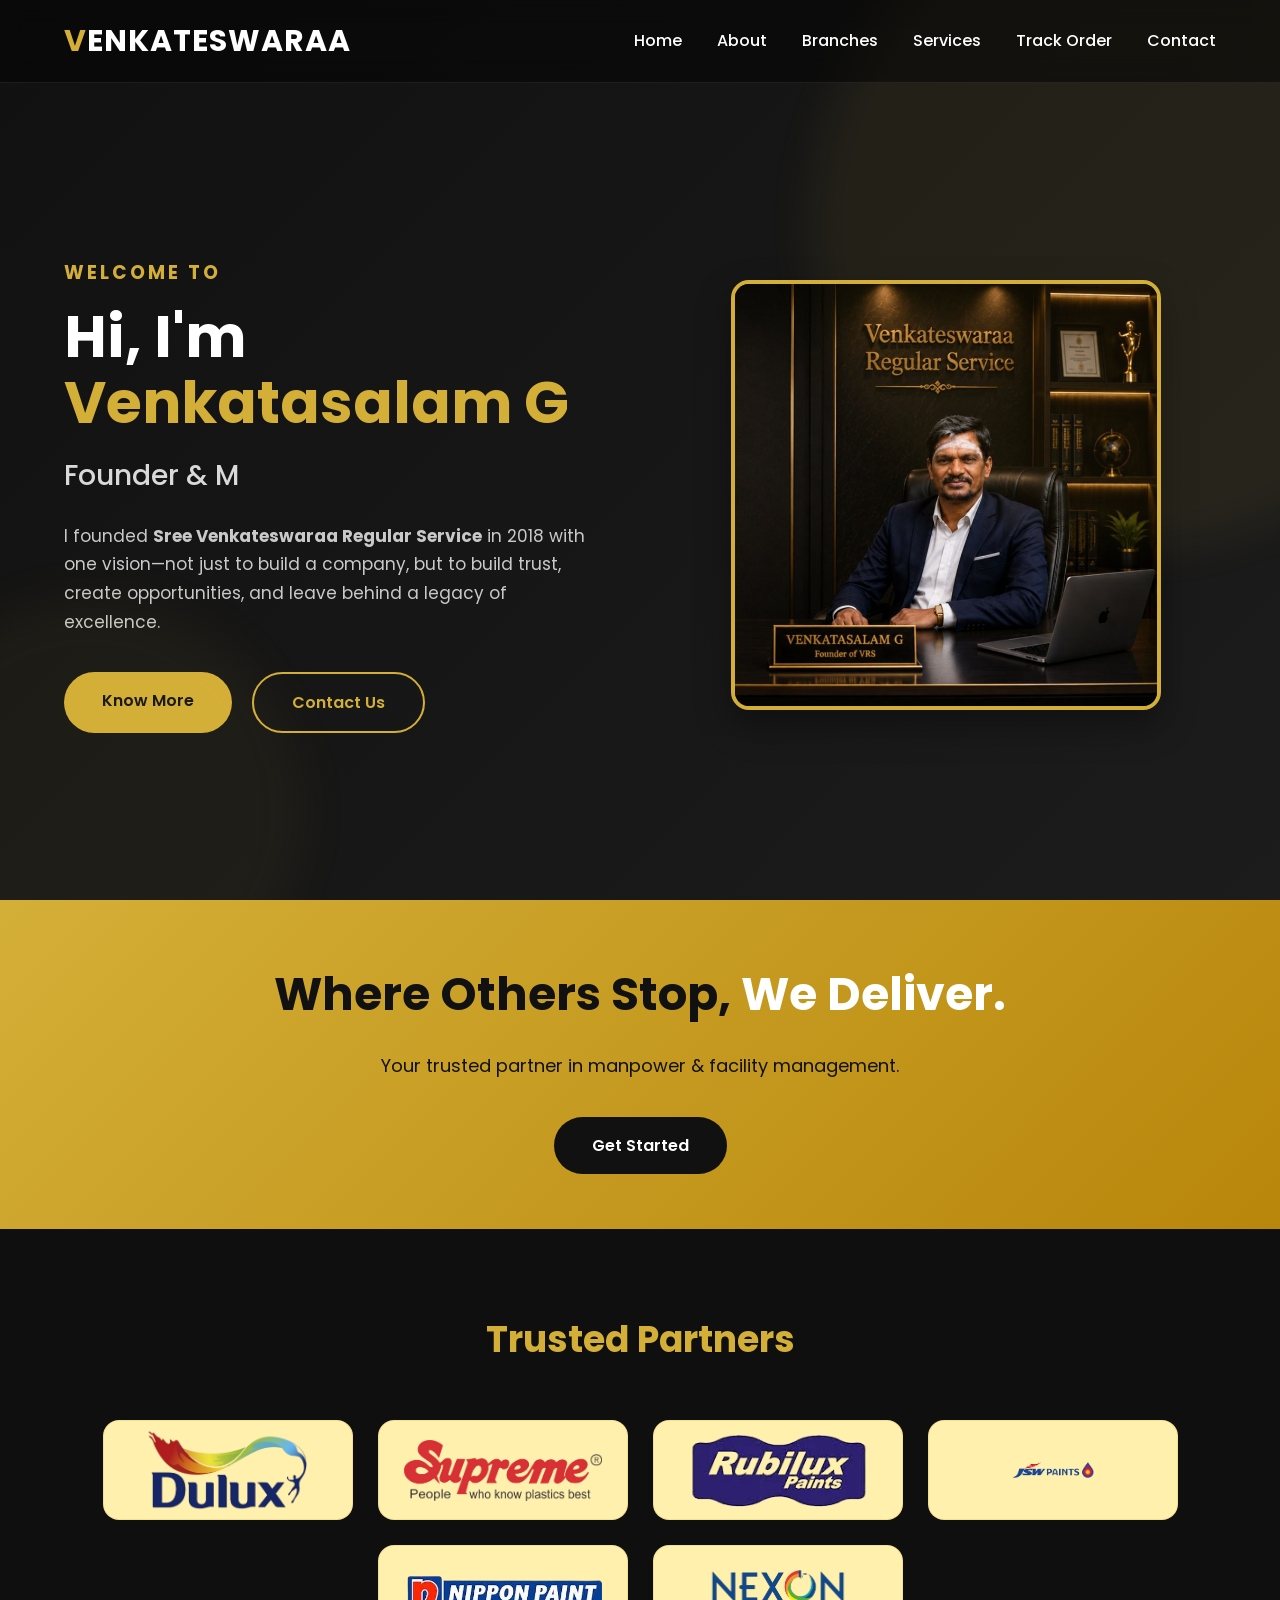
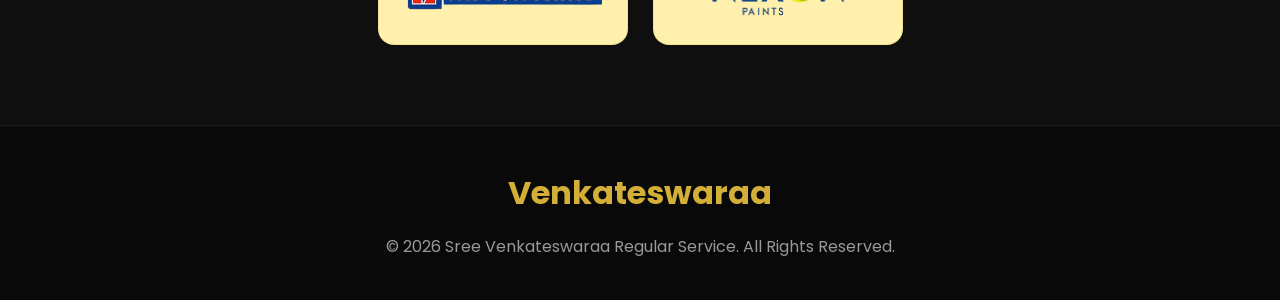
==== index.html @ 341e9563 "Add files via upload" ====
<!DOCTYPE html>
<html lang="en">
<head>
<meta charset="UTF-8">
<meta name="viewport" content="width=device-width, initial-scale=1.0">
<title>Venkateswaraa | Sree Venkateswaraa Regular Service</title>
<link rel="stylesheet" href="style.css">
<link rel="stylesheet" href="responsive.css">
<link rel="stylesheet" href="https://cdnjs.cloudflare.com/ajax/libs/font-awesome/6.6.0/css/all.min.css">

</head>
<body>
<header class="header">
<div class="container nav-container">
<a href="index.html" class="logo"><span class="gold">V</span>ENKATESWARAA</a>
<nav class="navbar">
<ul class="nav-links">
<li><a href="index.html">Home</a></li>
<li><a href="about.html">About</a></li>
<li><a href="branch.html">Branches</a></li>
<li><a href="services.html">Services</a></li>
<li><a href="track-order.html">Track Order</a></li>

<li><a href="contact.html">Contact</a></li>
</ul>
</nav>
<div class="menu-btn"><i class="fa-solid fa-bars"></i></div>
</div>
</header>

<section class="hero" id="home">
<div class="container hero-container">
<div class="hero-left">
<h3>Welcome To</h3>
<h1>

                    Hi, I'm

                    <span>Venkatasalam G</span>
</h1>
<h2>Founder &amp; Managing Director</h2>
<p>

                    I founded

                    <strong>Sree Venkateswaraa Regular Service</strong>

                    in 2018 with one vision—not just to build a company,

                    but to build trust, create opportunities,

                    and leave behind a legacy of excellence.

                </p>
<div class="hero-buttons">
<a class="btn btn-primary" href="#about">

                        Know More

                    </a>
<a class="btn btn-outline" href="contact.html">

                        Contact Us

                    </a>
</div>
</div>
<div class="hero-right">
<img alt="Founder" src="images\founder\founder.png"/>
</div>
</div>
</section><section class="cta">
<div class="container">
<h2>

                Where Others Stop,

                <span>We Deliver.</span>
</h2>
<p>

                Your trusted partner in manpower &amp; facility management.

            </p>
<a class="btn btn-primary" href="index.html">

                Get Started

            </a>
</div>
</section><div class="partner-grid">
<h1>Trusted Partners</h1>
<!-- TOP ROW -->
<div class="partner-row top-row">
<div class="partner-card">
<img alt="Partner 1" src="images/partners/partner-1.png"/>
</div>
<div class="partner-card">
<img alt="Partner 2" src="images/partners/partner-2.png"/>
</div>
<div class="partner-card">
<img alt="Partner 3" src="images/partners/partner-3.png"/>
</div>
<div class="partner-card">
<img alt="Partner 4" src="images/partners/partner-4.png"/>
</div>
</div>
<!-- BOTTOM ROW -->
<div class="partner-row bottom-row">
<div class="partner-card">
<img alt="Partner 5" src="images/partners/partner-5.png"/>
</div>
<div class="partner-card">
<img alt="Partner 6" src="images/partners/partner-6.png"/>
</div>

</div>
</div>

<footer>
<div class="container footer">
<h2>Venkateswaraa</h2>
<p>© 2026 Sree Venkateswaraa Regular Service. All Rights Reserved.</p>
</div>
</footer>

<script src="script.js"></script>
</body>
</html>
---- style.css ----
@import url('https://fonts.googleapis.com/css2?family=Poppins:wght@300;400;500;600;700;800&display=swap');



*{
    margin:0;
    padding:0;
    box-sizing:border-box;
    scroll-behavior:smooth;
}

html{
    overflow-x:hidden;
}

body{
    font-family:'Poppins',sans-serif;
    background:#0f0f0f;
    color:#fff;
    line-height:1.7;
    overflow-x:hidden;
}

img{
    width:100%;
    display:block;
}

a{
    text-decoration:none;
    color:inherit;
}

ul{
    list-style:none;
}

.container{
    width:90%;
    max-width:1200px;
    margin:auto;
}

.section{
    padding:100px 0;
}


:root{

    --gold:#d4af37;
    --gold-light:#f0cb57;

    --black:#111111;
    --black2:#181818;
    --black3:#242424;

    --white:#ffffff;
    --gray:#bbbbbb;

    --shadow:0 15px 40px rgba(0,0,0,.35);

}



.section-title{
    text-align:center;
    margin-bottom:60px;
}

.section-title h2{

    font-size:42px;

    color:var(--gold);

    font-weight:700;

    margin-bottom:10px;

}

.section-title p{

    color:#bcbcbc;

    font-size:17px;

}

.gold{
    color:var(--gold);
}



.btn{

    display:inline-block;

    padding:15px 38px;

    border-radius:40px;

    font-weight:600;

    transition:.35s;

    cursor:pointer;

}

.btn-primary{

    background:var(--gold);

    color:#111;

}

.btn-primary:hover{

    background:var(--gold-light);

    transform:translateY(-3px);

}

.btn-outline{

    border:2px solid var(--gold);

    color:var(--gold);

}

.btn-outline:hover{

    background:var(--gold);

    color:#111;

}


.header{

    position:fixed;

    width:100%;

    top:0;

    left:0;

    z-index:999;

    backdrop-filter:blur(12px);

    background:rgba(0,0,0,.45);

    border-bottom:1px solid rgba(255,255,255,.08);

}

.nav-container{

    display:flex;

    justify-content:space-between;

    align-items:center;

    height:82px;

}

.logo{

    font-size:30px;

    font-weight:700;

    letter-spacing:1px;

}

.nav-links{

    display:flex;

    gap:35px;

}

.nav-links a{

    color:#fff;

    transition:.3s;

    font-weight:500;

    position:relative;

}

.nav-links a::after{

    content:"";

    position:absolute;

    left:0;

    bottom:-6px;

    width:0;

    height:2px;

    background:var(--gold);

    transition:.3s;

}

.nav-links a:hover{

    color:var(--gold);

}

.nav-links a:hover::after{

    width:100%;

}

.menu-btn{

    display:none;

    font-size:28px;

    cursor:pointer;

}



.hero{

    min-height:100vh;

    display:flex;

    align-items:center;

    background:linear-gradient(135deg,#111,#1c1c1c);

    position:relative;

    overflow:hidden;

    padding-top:90px;

}

.hero::before{

    content:"";

    position:absolute;

    width:650px;

    height:650px;

    background:rgba(212,175,55,.07);

    border-radius:50%;

    right:-180px;

    top:-100px;

    filter:blur(20px);

}

.hero-container{

    display:grid;

    grid-template-columns:1fr 1fr;

    align-items:center;

    gap:70px;

}

.hero-left h3{

    color:var(--gold);

    letter-spacing:3px;

    margin-bottom:15px;

    text-transform:uppercase;

}

.hero-left h1{

    font-size:58px;

    line-height:1.15;

    margin-bottom:15px;

}

.hero-left h1 span{

    color:var(--gold);

}

.hero-left h2{

    font-size:28px;

    color:#d9d9d9;

    margin-bottom:22px;

    font-weight:500;

}

.hero-left p{

    color:#c9c9c9;

    font-size:17px;

    max-width:560px;

    margin-bottom:35px;

}

.hero-buttons{

    display:flex;

    gap:20px;

    flex-wrap:wrap;

}

.hero-right{

    display:flex;

    justify-content:center;

}

.hero-right img{

    width:430px;

    border-radius:18px;

    border:4px solid var(--gold);

    box-shadow:var(--shadow);

    transition:.2s;

}

.hero-right img:hover{

    transform:scale(1.03);

}



.hero::after{

    content:"";

    position:absolute;

    left:-120px;

    bottom:-120px;

    width:420px;

    height:420px;

    border-radius:50%;

    background:rgba(212,175,55,.05);

    filter:blur(25px);

}



.about{
    background:#161616;
}

.about-grid{
    display:grid;
    grid-template-columns:1.2fr .8fr;
    gap:60px;
    align-items:center;
}

.about h3{
    font-size:34px;
    color:var(--gold);
    margin-bottom:25px;
}

.about p{
    color:#c9c9c9;
    margin-bottom:18px;
    font-size:16px;
    text-align:justify;
}

.stats{
    display:grid;
    grid-template-columns:repeat(2,1fr);
    gap:25px;
}

.stat-card{
    background:#202020;
    border:1px solid rgba(255,255,255,.08);
    padding:35px 20px;
    border-radius:18px;
    text-align:center;
    transition:.35s;
    box-shadow:var(--shadow);
}

.stat-card:hover{
    transform:translateY(-10px);
    border-color:var(--gold);
}

.stat-card h2{
    color:var(--gold);
    font-size:42px;
    margin-bottom:8px;
}

.stat-card p{
    margin:0;
    color:#ddd;
}



.services{
    background:#101010;
}

.service-grid{
    display:grid;
    grid-template-columns:repeat(auto-fit,minmax(260px,1fr));
    gap:30px;
}

.service-card{

    background:#1b1b1b;

    border-radius:20px;

    padding:45px 30px;

    text-align:center;

    border:1px solid rgba(255,255,255,.08);

    transition:.35s;

    overflow:hidden;

    position:relative;

}

.service-card::before{

    content:"";

    position:absolute;

    top:0;
    left:0;

    width:100%;
    height:4px;

    background:var(--gold);

    transform:scaleX(0);

    transition:.35s;

}

.service-card:hover::before{

    transform:scaleX(1);

}

.service-card:hover{

    transform:translateY(-12px);

    border-color:var(--gold);

    box-shadow:0 20px 45px rgba(0,0,0,.45);

}

.service-card i{

    width:85px;

    height:85px;

    margin:auto;

    border-radius:50%;

    display:flex;

    align-items:center;

    justify-content:center;

    font-size:34px;

    color:#111;

    background:var(--gold);

    margin-bottom:25px;

}

.service-card h3{

    font-size:24px;

    margin-bottom:15px;

    color:#fff;

}

.service-card p{

    color:#c5c5c5;

    font-size:15px;

    line-height:1.8;

}



.why-us{

    background:#161616;

}

.why-grid{

    display:grid;

    grid-template-columns:repeat(auto-fit,minmax(250px,1fr));

    gap:30px;

}

.why-card{

    background:#212121;

    padding:35px;

    border-radius:18px;

    transition:.35s;

    border:1px solid rgba(255,255,255,.08);

}

.why-card:hover{

    border-color:var(--gold);

    transform:translateY(-8px);

}

.why-card h3{

    color:var(--gold);

    margin-bottom:15px;

}

.why-card p{

    color:#c8c8c8;

}



.cta{

    padding:55px 20px;

    text-align:center;

    background:linear-gradient(135deg,#d4af37,#b8860b);

    color:#111;

}

.cta h2{

    font-size:46px;

    font-weight:700;

    margin-bottom:18px;

}

.cta h2 span{

    color:#fff;

}

.cta p{

    max-width:700px;

    margin:auto;

    font-size:18px;

    margin-bottom:35px;

}

.cta .btn-primary{

    background:#111;

    color:#fff;

}

.cta .btn-primary:hover{

    background:#222;

}



.service-card,
.stat-card,
.why-card,
.btn,
.hero-right img{

    transition:all .35s ease;

}



.about,
.services,
.why-us{

    position:relative;

}

.about::after,
.services::after{

    content:"";

    position:absolute;

    left:50%;

    transform:translateX(-50%);

    bottom:0;

    width:120px;

    height:2px;

    background:rgba(212,175,55,.25);

}


.contact{
    background:#111;
}

.contact-grid{
    display:grid;
    grid-template-columns:1fr 1fr;
    gap:50px;
    align-items:start;
}

.contact-info{
    background:#1a1a1a;
    padding:40px;
    border-radius:20px;
    border:1px solid rgba(255,255,255,.08);
}

.contact-info h3{
    color:var(--gold);
    margin-bottom:25px;
    font-size:30px;
}

.contact-info p{
    display:flex;
    align-items:center;
    gap:15px;
    color:#ddd;
    margin-bottom:20px;
    font-size:17px;
}

.contact-info i{
    color:var(--gold);
    font-size:20px;
    width:25px;
}

.contact form{
    background:#1a1a1a;
    padding:40px;
    border-radius:20px;
    border:1px solid rgba(255,255,255,.08);
}

.contact input,
.contact textarea{

    width:100%;

    background:#252525;

    border:1px solid #333;

    color:#fff;

    padding:16px 18px;

    border-radius:10px;

    margin-bottom:20px;

    font-size:16px;

    transition:.3s;

    outline:none;

}

.contact input:focus,
.contact textarea:focus{

    border-color:var(--gold);

    box-shadow:0 0 15px rgba(212,175,55,.25);

}

.contact textarea{
    resize:none;
}

.contact button{
    border:none;
}



footer{

    background:#090909;

    border-top:1px solid rgba(255,255,255,.08);

    padding:40px 0;

}

.footer{

    text-align:center;

}

.footer h2{

    color:var(--gold);

    margin-bottom:12px;

    font-size:32px;

}

.footer p{

    color:#999;

}

.footer-social{

    display:flex;

    justify-content:center;

    gap:18px;

    margin:25px 0;

}

.footer-social a{

    width:45px;

    height:45px;

    border-radius:50%;

    display:flex;

    align-items:center;

    justify-content:center;

    background:#1d1d1d;

    color:#fff;

    transition:.35s;

}

.footer-social a:hover{

    background:var(--gold);

    color:#111;

    transform:translateY(-6px);

}



@keyframes fadeUp{

    from{

        opacity:0;

        transform:translateY(40px);

    }

    to{

        opacity:1;

        transform:translateY(0);

    }

}

.fade-up{

    animation:fadeUp .9s ease forwards;

}

@keyframes float{

    0%{
        transform:translateY(0);
    }

    50%{
        transform:translateY(-12px);
    }

    100%{
        transform:translateY(0);
    }

}

.hero-right img{

    animation:float 5s ease-in-out infinite;

}



::-webkit-scrollbar{

    width:10px;

}

::-webkit-scrollbar-track{

    background:#111;

}

::-webkit-scrollbar-thumb{

    background:var(--gold);

    border-radius:20px;

}

::-webkit-scrollbar-thumb:hover{

    background:#f0cb57;

}



.text-center{
    text-align:center;
}

.mt-1{
    margin-top:10px;
}

.mt-2{
    margin-top:20px;
}

.mt-3{
    margin-top:30px;
}

.mb-1{
    margin-bottom:10px;
}

.mb-2{
    margin-bottom:20px;
}

.mb-3{
    margin-bottom:30px;
}



.reveal{

    opacity:0;

    transform:translateY(60px);

    transition:1s;

}

.reveal.active{

    opacity:1;

    transform:translateY(0);

}

/*======================================
IMAGE STYLING
======================================*/

.hero-right img,
.stat-card,
.service-card,
.contact-info,
.contact form{

    box-shadow:0 15px 35px rgba(0,0,0,.35);

}

/*======================================
SELECTION COLOR
======================================*/

::selection{

    background:var(--gold);

    color:#111;

}

/*======================================
TRUSTED PARTNERS
======================================*/

.partner-grid {
    max-width: 1100px;
    margin: 0 auto;
    padding-top: 80px;
    padding-bottom: 80px;
}

.partner-grid h1{
    text-align: center;
    font-size: 36px;
    color: var(--gold);
    margin-bottom: 50px;
}
/* Both rows */

.partner-row {
    display: flex;
    justify-content: center;
    gap: 25px;
}

/* First row */

.top-row {
    margin-bottom: 25px;
}

/* Partner card */

.partner-card {

    width: 250px;
    height: 100px;

    background: #fff0ad;

    border: 1px solid rgba(212,175,55,.25);

    border-radius: 16px;

    display: flex;
    align-items: center;
    justify-content: center;

    padding: 25px;

    transition: all .4s ease;

    position: relative;

    overflow: hidden;
}

/* Gold line on top */

.partner-card::before {

    content: "";

    position: absolute;

    top: 0;
    left: 0;

    width: 100%;
    height: 3px;

    background: #d4af37;

    transform: scaleX(0);

    transition: .4s;
}

.partner-card:hover {

    transform: translateY(-8px);

    border-color: #d4af37;

    box-shadow:
        0 15px 35px rgba(0,0,0,.4),
        0 0 20px rgba(212,175,55,.15);
}

.partner-card:hover::before {

    transform: scaleX(1);
}

/* Logo */

.partner-card img {

    max-width: 100%;

    max-height: 90px;

    width: auto;

    height: auto;

    object-fit: contain;

    transition: .4s;
}

.partner-card:hover img {

    transform: scale(1.06);
}
/* ======================================
DELIVERY LOCATIONS
====================================== */

.district-section {
    margin-bottom: 70px;
}

.district-heading {
    display: flex;
    align-items: center;
    justify-content: space-between;
    gap: 25px;
    margin-bottom: 28px;
    padding: 22px 25px;
    background: #171717;
    border: 1px solid rgba(212,175,55,.22);
    border-left: 4px solid var(--gold);
    border-radius: 16px;
}

.district-title-wrap {
    display: flex;
    align-items: center;
    gap: 16px;
    min-width: 0;
}

.district-icon {
    width: 54px;
    height: 54px;
    flex: 0 0 54px;
    display: flex;
    align-items: center;
    justify-content: center;
    border-radius: 50%;
    background: var(--gold);
    color: #111;
    font-size: 22px;
}

.district-heading h3 {
    color: #fff;
    font-size: 30px;
    line-height: 1.2;
    margin-bottom: 4px;
}

.district-heading p {
    color: #aaa;
    font-size: 14px;
    margin: 0;
}

.district-note {
    display: inline-flex;
    align-items: center;
    gap: 9px;
    max-width: 520px;
    padding: 10px 15px;
    border-radius: 30px;
    border: 1px solid rgba(212,175,55,.35);
    background: rgba(212,175,55,.08);
    color: #e8d59a;
    font-size: 13px;
    line-height: 1.5;
}

.district-note i {
    color: var(--gold);
    flex: 0 0 auto;
}

.location-grid {
    display: grid;
    grid-template-columns: repeat(auto-fit, minmax(250px, 1fr));
    gap: 18px;
}

.location-card {
    display: flex;
    align-items: center;
    gap: 15px;
    min-height: 92px;
    padding: 20px;
    background: #1b1b1b;
    border: 1px solid rgba(255,255,255,.08);
    border-radius: 15px;
    position: relative;
    overflow: hidden;
    transition: all .35s ease;
}

.location-card::before {
    content: "";
    position: absolute;
    left: 0;
    top: 0;
    width: 3px;
    height: 100%;
    background: var(--gold);
    transform: scaleY(0);
    transition: transform .35s ease;
}

.location-card:hover {
    transform: translateY(-6px);
    border-color: rgba(212,175,55,.75);
    box-shadow: 0 15px 35px rgba(0,0,0,.35);
}

.location-card:hover::before {
    transform: scaleY(1);
}

.location-card > i {
    width: 42px;
    height: 42px;
    flex: 0 0 42px;
    display: flex;
    align-items: center;
    justify-content: center;
    border-radius: 50%;
    background: rgba(212,175,55,.13);
    color: var(--gold);
    font-size: 17px;
}

.location-card h4 {
    color: #fff;
    font-size: 16px;
    line-height: 1.4;
    margin: 0 0 4px;
    font-weight: 600;
}

.location-card span {
    color: #9d9d9d;
    font-size: 13px;
    letter-spacing: .4px;
}

@media (max-width: 992px) {
    .district-heading {
        align-items: flex-start;
        flex-direction: column;
    }

    .district-note {
        max-width: 100%;
    }
}

@media (max-width: 768px) {
    .district-section {
        margin-bottom: 55px;
    }

    .district-heading {
        padding: 18px;
    }

    .district-heading h3 {
        font-size: 26px;
    }

    .location-grid {
        grid-template-columns: repeat(2, minmax(0, 1fr));
        gap: 14px;
    }

    .location-card {
        min-height: 88px;
        padding: 16px;
        gap: 11px;
    }

    .location-card > i {
        width: 36px;
        height: 36px;
        flex-basis: 36px;
        font-size: 14px;
    }

    .location-card h4 {
        font-size: 14px;
    }

    .location-card span {
        font-size: 12px;
    }
}

@media (max-width: 520px) {
    .location-grid {
        grid-template-columns: 1fr;
    }

    .district-title-wrap {
        align-items: flex-start;
    }

    .district-icon {
        width: 46px;
        height: 46px;
        flex-basis: 46px;
        font-size: 19px;
    }

    .district-note {
        border-radius: 14px;
    }
}
---- responsive.css ----
/*======================================
Responsive CSS
Author: ChatGPT
======================================*/

/* ==============================
Large Tablets
============================== */

@media (max-width:1200px){

.container{
    width:92%;
}

.hero-left h1{
    font-size:48px;
}

.hero-right img{
    width:380px;
}

.section-title h2{
    font-size:38px;
}

}

/* ==============================
Tablets
============================== */

@media (max-width:992px){

.header{
    padding:0;
}

.nav-container{
    height:75px;
}

.menu-btn{
    display:block;
    color:#fff;
    z-index:1001;
}

/* Mobile Navigation */

.navbar{

    position:fixed;

    top:75px;

    right:-100%;

    width:270px;

    height:calc(100vh - 75px);

    background:#111;

    transition:.4s;

    padding:40px 20px;

    border-left:1px solid rgba(255,255,255,.08);

}

.navbar.active{
    right:0;
}

.nav-links{
    flex-direction:column;
    gap:25px;
}

.nav-links a{
    font-size:18px;
}

/* Hero */

.hero{

    padding-top:120px;
    padding-bottom:70px;

}

.hero-container{

    grid-template-columns:1fr;

    text-align:center;

}

.hero-left{

    order:2;

}

.hero-right{

    order:1;

}

.hero-right img{

    width:340px;

    margin:auto;

}

.hero-left p{

    margin:auto;

    margin-bottom:35px;

}

.hero-buttons{

    justify-content:center;

}

.hero-left h1{

    font-size:44px;

}

.hero-left h2{

    font-size:24px;

}

/* About */

.about-grid{

    grid-template-columns:1fr;

}

.stats{

    margin-top:30px;

}

/* Contact */

.contact-grid{

    grid-template-columns:1fr;

}

}

/* ==============================
Mobile
============================== */

@media (max-width:768px){

.section{

    padding:80px 0;

}

.section-title h2{

    font-size:34px;

}

.section-title p{

    font-size:16px;

}

.hero-left h1{

    font-size:38px;

}

.hero-left h2{

    font-size:22px;

}

.hero-left p{

    font-size:15px;

}

.hero-right img{

    width:280px;

}

.logo{

    font-size:24px;

}

.btn{

    padding:14px 28px;

    font-size:15px;

}

.service-grid{

    grid-template-columns:1fr;

}

.stats{

    grid-template-columns:1fr;

}

.cta h2{

    font-size:34px;

}

.cta p{

    font-size:16px;

}

.contact-info{

    padding:30px;

}

.contact form{

    padding:30px;

}

.footer h2{

    font-size:28px;

}

}

/* ==============================
Small Phones
============================== */

@media (max-width:480px){

.hero{

    min-height:auto;

}

.hero-left h1{

    font-size:30px;

}

.hero-left h2{

    font-size:19px;

}

.hero-left h3{

    font-size:14px;

}

.hero-left p{

    font-size:14px;

}

.hero-right img{

    width:240px;

}

.section-title h2{

    font-size:28px;

}

.section-title p{

    font-size:14px;

}

.stat-card{

    padding:25px;

}

.stat-card h2{

    font-size:34px;

}

.service-card{

    padding:35px 22px;

}

.service-card i{

    width:70px;

    height:70px;

    font-size:28px;

}

.service-card h3{

    font-size:22px;

}

.cta{

    padding:70px 20px;

}

.cta h2{

    font-size:28px;

}

.contact-info h3{

    font-size:24px;

}

.footer-social{

    gap:12px;

}

.footer-social a{

    width:40px;

    height:40px;

}

}

/* ==============================
Ultra Small Devices
============================== */

@media (max-width:360px){

.hero-left h1{

    font-size:26px;

}

.hero-right img{

    width:210px;

}

.btn{

    width:100%;

    text-align:center;

}

.hero-buttons{

    flex-direction:column;

}

.logo{

    font-size:20px;

}

}

@media (max-width: 992px) {

    .partner-row {
        gap: 15px;
    }

    .partner-card {
        width: 200px;
        height: 130px;
    }

}

@media (max-width: 700px) {

    .partner-row {
        flex-wrap: wrap;
    }

    .partner-card {
        width: calc(50% - 10px);
    }

    .bottom-row .partner-card:last-child {
        width: calc(50% - 10px);
    }

}

@media (max-width: 480px) {

    .partner-row {
        flex-direction: column;
        align-items: center;
    }

    .partner-card {
        width: 100%;
        max-width: 280px;
    }

}
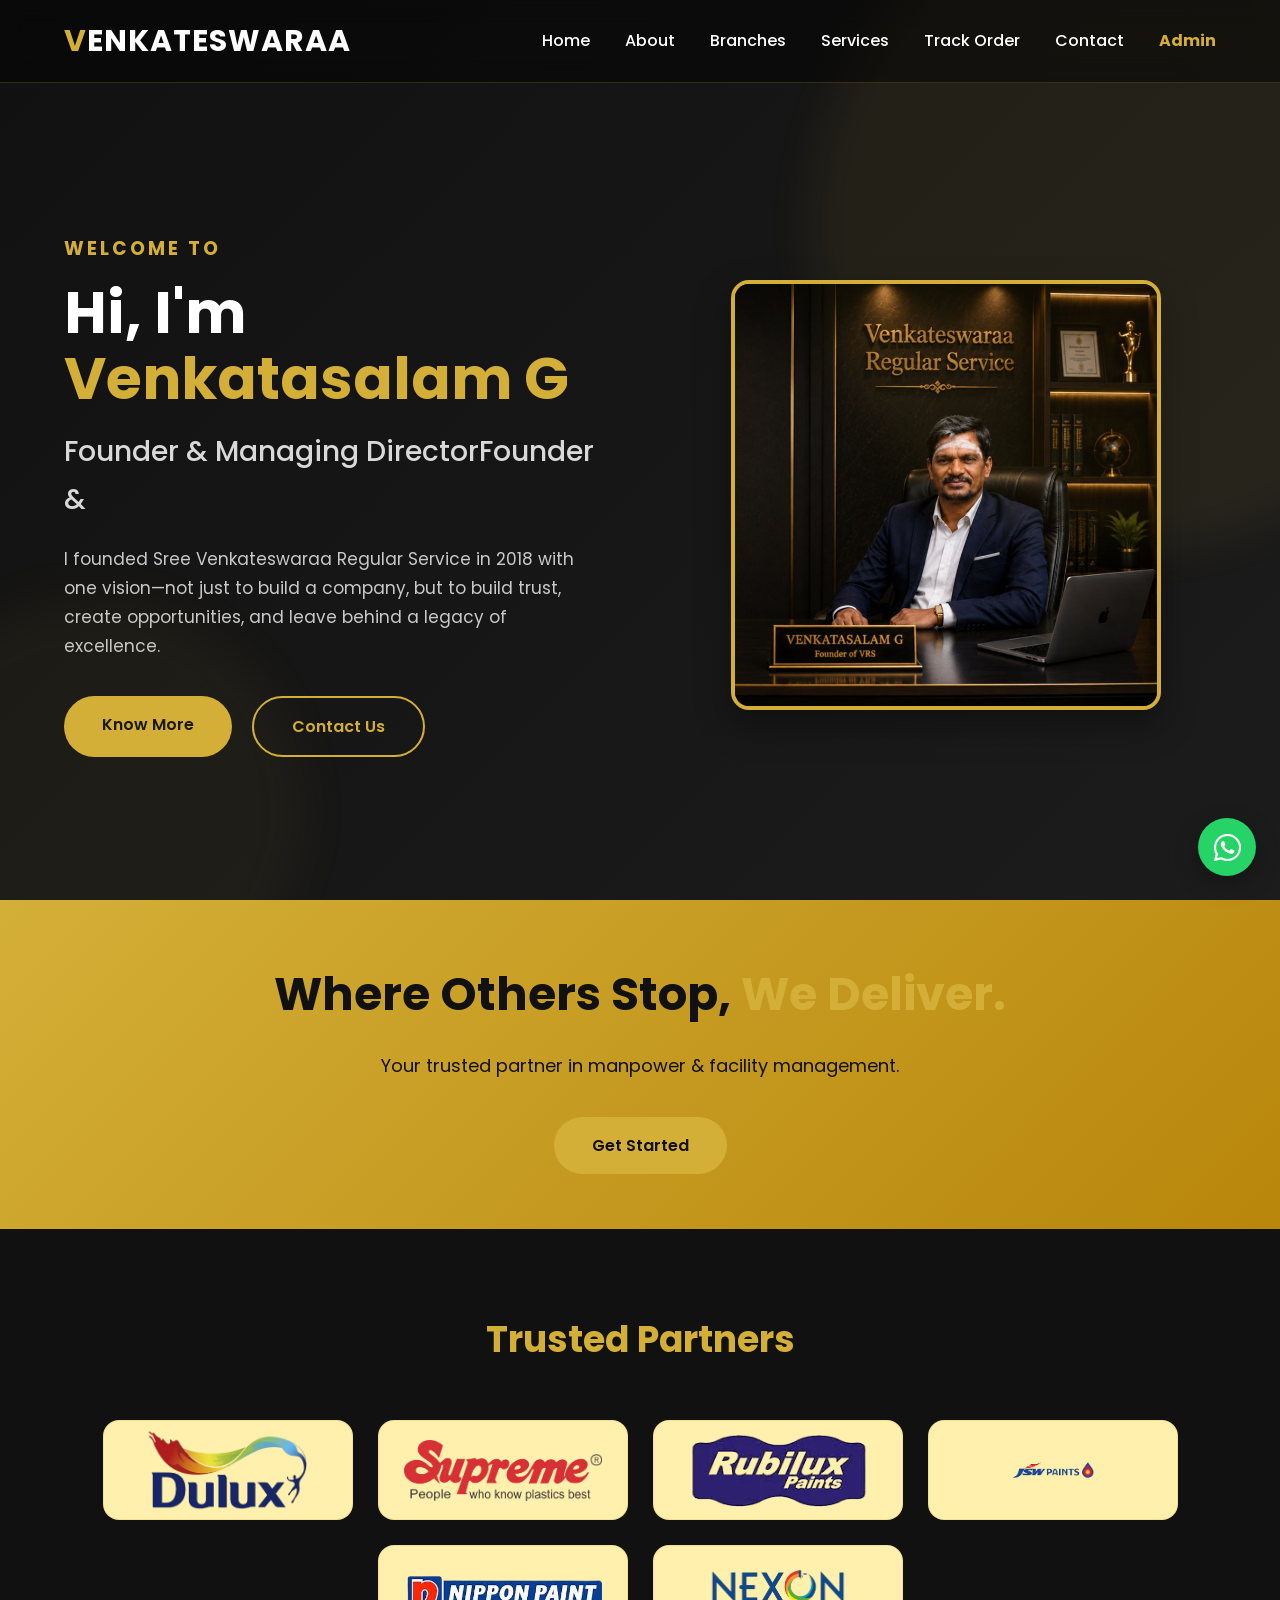
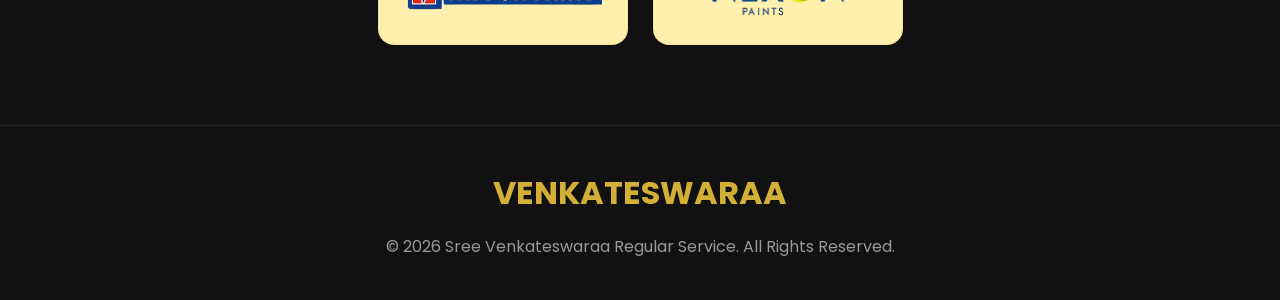
==== commit 3172b3fd: "Add files via upload" ====
--- a/index.html
+++ b/index.html
@@ -22,6 +22,7 @@
 <li><a href="track-order.html">Track Order</a></li>
 
 <li><a href="contact.html">Contact</a></li>
+<li><a href="admin.html" class="admin-nav-link">Admin</a></li>
 </ul>
 </nav>
 <div class="menu-btn"><i class="fa-solid fa-bars"></i></div>
@@ -124,6 +125,11 @@
 </div>
 </footer>
 
+<!-- Floating WhatsApp Contact Button -->
+<a class="whatsapp-float" href="https://wa.me/916382210003" target="_blank" rel="noopener noreferrer" aria-label="Contact us on WhatsApp">
+    <i class="fa-brands fa-whatsapp"></i>
+</a>
+
 <script src="script.js"></script>
 </body>
 </html>
--- a/style.css
+++ b/style.css
@@ -1,1182 +1,1182 @@
-
-@import url('https://fonts.googleapis.com/css2?family=Poppins:wght@300;400;500;600;700;800&display=swap');
-
-
-
-*{
-    margin:0;
-    padding:0;
-    box-sizing:border-box;
-    scroll-behavior:smooth;
-}
-
-html{
-    overflow-x:hidden;
-}
-
-body{
-    font-family:'Poppins',sans-serif;
-    background:#0f0f0f;
-    color:#fff;
-    line-height:1.7;
-    overflow-x:hidden;
-}
-
-img{
-    width:100%;
-    display:block;
-}
-
-a{
-    text-decoration:none;
-    color:inherit;
-}
-
-ul{
-    list-style:none;
-}
-
-.container{
-    width:90%;
-    max-width:1200px;
-    margin:auto;
-}
-
-.section{
-    padding:100px 0;
-}
-
-
-:root{
-
-    --gold:#d4af37;
-    --gold-light:#f0cb57;
-
-    --black:#111111;
-    --black2:#181818;
-    --black3:#242424;
-
-    --white:#ffffff;
-    --gray:#bbbbbb;
-
-    --shadow:0 15px 40px rgba(0,0,0,.35);
-
-}
-
-
-
-.section-title{
-    text-align:center;
-    margin-bottom:60px;
-}
-
-.section-title h2{
-
-    font-size:42px;
-
-    color:var(--gold);
-
-    font-weight:700;
-
-    margin-bottom:10px;
-
-}
-
-.section-title p{
-
-    color:#bcbcbc;
-
-    font-size:17px;
-
-}
-
-.gold{
-    color:var(--gold);
-}
-
-
-
-.btn{
-
-    display:inline-block;
-
-    padding:15px 38px;
-
-    border-radius:40px;
-
-    font-weight:600;
-
-    transition:.35s;
-
-    cursor:pointer;
-
-}
-
-.btn-primary{
-
-    background:var(--gold);
-
-    color:#111;
-
-}
-
-.btn-primary:hover{
-
-    background:var(--gold-light);
-
-    transform:translateY(-3px);
-
-}
-
-.btn-outline{
-
-    border:2px solid var(--gold);
-
-    color:var(--gold);
-
-}
-
-.btn-outline:hover{
-
-    background:var(--gold);
-
-    color:#111;
-
-}
-
-
-.header{
-
-    position:fixed;
-
-    width:100%;
-
-    top:0;
-
-    left:0;
-
-    z-index:999;
-
-    backdrop-filter:blur(12px);
-
-    background:rgba(0,0,0,.45);
-
-    border-bottom:1px solid rgba(255,255,255,.08);
-
-}
-
-.nav-container{
-
-    display:flex;
-
-    justify-content:space-between;
-
-    align-items:center;
-
-    height:82px;
-
-}
-
-.logo{
-
-    font-size:30px;
-
-    font-weight:700;
-
-    letter-spacing:1px;
-
-}
-
-.nav-links{
-
-    display:flex;
-
-    gap:35px;
-
-}
-
-.nav-links a{
-
-    color:#fff;
-
-    transition:.3s;
-
-    font-weight:500;
-
-    position:relative;
-
-}
-
-.nav-links a::after{
-
-    content:"";
-
-    position:absolute;
-
-    left:0;
-
-    bottom:-6px;
-
-    width:0;
-
-    height:2px;
-
-    background:var(--gold);
-
-    transition:.3s;
-
-}
-
-.nav-links a:hover{
-
-    color:var(--gold);
-
-}
-
-.nav-links a:hover::after{
-
-    width:100%;
-
-}
-
-.menu-btn{
-
-    display:none;
-
-    font-size:28px;
-
-    cursor:pointer;
-
-}
-
-
-
-.hero{
-
-    min-height:100vh;
-
-    display:flex;
-
-    align-items:center;
-
-    background:linear-gradient(135deg,#111,#1c1c1c);
-
-    position:relative;
-
-    overflow:hidden;
-
-    padding-top:90px;
-
-}
-
-.hero::before{
-
-    content:"";
-
-    position:absolute;
-
-    width:650px;
-
-    height:650px;
-
-    background:rgba(212,175,55,.07);
-
-    border-radius:50%;
-
-    right:-180px;
-
-    top:-100px;
-
-    filter:blur(20px);
-
-}
-
-.hero-container{
-
-    display:grid;
-
-    grid-template-columns:1fr 1fr;
-
-    align-items:center;
-
-    gap:70px;
-
-}
-
-.hero-left h3{
-
-    color:var(--gold);
-
-    letter-spacing:3px;
-
-    margin-bottom:15px;
-
-    text-transform:uppercase;
-
-}
-
-.hero-left h1{
-
-    font-size:58px;
-
-    line-height:1.15;
-
-    margin-bottom:15px;
-
-}
-
-.hero-left h1 span{
-
-    color:var(--gold);
-
-}
-
-.hero-left h2{
-
-    font-size:28px;
-
-    color:#d9d9d9;
-
-    margin-bottom:22px;
-
-    font-weight:500;
-
-}
-
-.hero-left p{
-
-    color:#c9c9c9;
-
-    font-size:17px;
-
-    max-width:560px;
-
-    margin-bottom:35px;
-
-}
-
-.hero-buttons{
-
-    display:flex;
-
-    gap:20px;
-
-    flex-wrap:wrap;
-
-}
-
-.hero-right{
-
-    display:flex;
-
-    justify-content:center;
-
-}
-
-.hero-right img{
-
-    width:430px;
-
-    border-radius:18px;
-
-    border:4px solid var(--gold);
-
-    box-shadow:var(--shadow);
-
-    transition:.2s;
-
-}
-
-.hero-right img:hover{
-
-    transform:scale(1.03);
-
-}
-
-
-
-.hero::after{
-
-    content:"";
-
-    position:absolute;
-
-    left:-120px;
-
-    bottom:-120px;
-
-    width:420px;
-
-    height:420px;
-
-    border-radius:50%;
-
-    background:rgba(212,175,55,.05);
-
-    filter:blur(25px);
-
-}
-
-
-
-.about{
-    background:#161616;
-}
-
-.about-grid{
-    display:grid;
-    grid-template-columns:1.2fr .8fr;
-    gap:60px;
-    align-items:center;
-}
-
-.about h3{
-    font-size:34px;
-    color:var(--gold);
-    margin-bottom:25px;
-}
-
-.about p{
-    color:#c9c9c9;
-    margin-bottom:18px;
-    font-size:16px;
-    text-align:justify;
-}
-
-.stats{
-    display:grid;
-    grid-template-columns:repeat(2,1fr);
-    gap:25px;
-}
-
-.stat-card{
-    background:#202020;
-    border:1px solid rgba(255,255,255,.08);
-    padding:35px 20px;
-    border-radius:18px;
-    text-align:center;
-    transition:.35s;
-    box-shadow:var(--shadow);
-}
-
-.stat-card:hover{
-    transform:translateY(-10px);
-    border-color:var(--gold);
-}
-
-.stat-card h2{
-    color:var(--gold);
-    font-size:42px;
-    margin-bottom:8px;
-}
-
-.stat-card p{
-    margin:0;
-    color:#ddd;
-}
-
-
-
-.services{
-    background:#101010;
-}
-
-.service-grid{
-    display:grid;
-    grid-template-columns:repeat(auto-fit,minmax(260px,1fr));
-    gap:30px;
-}
-
-.service-card{
-
-    background:#1b1b1b;
-
-    border-radius:20px;
-
-    padding:45px 30px;
-
-    text-align:center;
-
-    border:1px solid rgba(255,255,255,.08);
-
-    transition:.35s;
-
-    overflow:hidden;
-
-    position:relative;
-
-}
-
-.service-card::before{
-
-    content:"";
-
-    position:absolute;
-
-    top:0;
-    left:0;
-
-    width:100%;
-    height:4px;
-
-    background:var(--gold);
-
-    transform:scaleX(0);
-
-    transition:.35s;
-
-}
-
-.service-card:hover::before{
-
-    transform:scaleX(1);
-
-}
-
-.service-card:hover{
-
-    transform:translateY(-12px);
-
-    border-color:var(--gold);
-
-    box-shadow:0 20px 45px rgba(0,0,0,.45);
-
-}
-
-.service-card i{
-
-    width:85px;
-
-    height:85px;
-
-    margin:auto;
-
-    border-radius:50%;
-
-    display:flex;
-
-    align-items:center;
-
-    justify-content:center;
-
-    font-size:34px;
-
-    color:#111;
-
-    background:var(--gold);
-
-    margin-bottom:25px;
-
-}
-
-.service-card h3{
-
-    font-size:24px;
-
-    margin-bottom:15px;
-
-    color:#fff;
-
-}
-
-.service-card p{
-
-    color:#c5c5c5;
-
-    font-size:15px;
-
-    line-height:1.8;
-
-}
-
-
-
-.why-us{
-
-    background:#161616;
-
-}
-
-.why-grid{
-
-    display:grid;
-
-    grid-template-columns:repeat(auto-fit,minmax(250px,1fr));
-
-    gap:30px;
-
-}
-
-.why-card{
-
-    background:#212121;
-
-    padding:35px;
-
-    border-radius:18px;
-
-    transition:.35s;
-
-    border:1px solid rgba(255,255,255,.08);
-
-}
-
-.why-card:hover{
-
-    border-color:var(--gold);
-
-    transform:translateY(-8px);
-
-}
-
-.why-card h3{
-
-    color:var(--gold);
-
-    margin-bottom:15px;
-
-}
-
-.why-card p{
-
-    color:#c8c8c8;
-
-}
-
-
-
-.cta{
-
-    padding:55px 20px;
-
-    text-align:center;
-
-    background:linear-gradient(135deg,#d4af37,#b8860b);
-
-    color:#111;
-
-}
-
-.cta h2{
-
-    font-size:46px;
-
-    font-weight:700;
-
-    margin-bottom:18px;
-
-}
-
-.cta h2 span{
-
-    color:#fff;
-
-}
-
-.cta p{
-
-    max-width:700px;
-
-    margin:auto;
-
-    font-size:18px;
-
-    margin-bottom:35px;
-
-}
-
-.cta .btn-primary{
-
-    background:#111;
-
-    color:#fff;
-
-}
-
-.cta .btn-primary:hover{
-
-    background:#222;
-
-}
-
-
-
-.service-card,
-.stat-card,
-.why-card,
-.btn,
-.hero-right img{
-
-    transition:all .35s ease;
-
-}
-
-
-
-.about,
-.services,
-.why-us{
-
-    position:relative;
-
-}
-
-.about::after,
-.services::after{
-
-    content:"";
-
-    position:absolute;
-
-    left:50%;
-
-    transform:translateX(-50%);
-
-    bottom:0;
-
-    width:120px;
-
-    height:2px;
-
-    background:rgba(212,175,55,.25);
-
-}
-
-
-.contact{
-    background:#111;
-}
-
-.contact-grid{
-    display:grid;
-    grid-template-columns:1fr 1fr;
-    gap:50px;
-    align-items:start;
-}
-
-.contact-info{
-    background:#1a1a1a;
-    padding:40px;
-    border-radius:20px;
-    border:1px solid rgba(255,255,255,.08);
-}
-
-.contact-info h3{
-    color:var(--gold);
-    margin-bottom:25px;
-    font-size:30px;
-}
-
-.contact-info p{
-    display:flex;
-    align-items:center;
-    gap:15px;
-    color:#ddd;
-    margin-bottom:20px;
-    font-size:17px;
-}
-
-.contact-info i{
-    color:var(--gold);
-    font-size:20px;
-    width:25px;
-}
-
-.contact form{
-    background:#1a1a1a;
-    padding:40px;
-    border-radius:20px;
-    border:1px solid rgba(255,255,255,.08);
-}
-
-.contact input,
-.contact textarea{
-
-    width:100%;
-
-    background:#252525;
-
-    border:1px solid #333;
-
-    color:#fff;
-
-    padding:16px 18px;
-
-    border-radius:10px;
-
-    margin-bottom:20px;
-
-    font-size:16px;
-
-    transition:.3s;
-
-    outline:none;
-
-}
-
-.contact input:focus,
-.contact textarea:focus{
-
-    border-color:var(--gold);
-
-    box-shadow:0 0 15px rgba(212,175,55,.25);
-
-}
-
-.contact textarea{
-    resize:none;
-}
-
-.contact button{
-    border:none;
-}
-
-
-
-footer{
-
-    background:#090909;
-
-    border-top:1px solid rgba(255,255,255,.08);
-
-    padding:40px 0;
-
-}
-
-.footer{
-
-    text-align:center;
-
-}
-
-.footer h2{
-
-    color:var(--gold);
-
-    margin-bottom:12px;
-
-    font-size:32px;
-
-}
-
-.footer p{
-
-    color:#999;
-
-}
-
-.footer-social{
-
-    display:flex;
-
-    justify-content:center;
-
-    gap:18px;
-
-    margin:25px 0;
-
-}
-
-.footer-social a{
-
-    width:45px;
-
-    height:45px;
-
-    border-radius:50%;
-
-    display:flex;
-
-    align-items:center;
-
-    justify-content:center;
-
-    background:#1d1d1d;
-
-    color:#fff;
-
-    transition:.35s;
-
-}
-
-.footer-social a:hover{
-
-    background:var(--gold);
-
-    color:#111;
-
-    transform:translateY(-6px);
-
-}
-
-
-
-@keyframes fadeUp{
-
-    from{
-
-        opacity:0;
-
-        transform:translateY(40px);
-
-    }
-
-    to{
-
-        opacity:1;
-
-        transform:translateY(0);
-
-    }
-
-}
-
-.fade-up{
-
-    animation:fadeUp .9s ease forwards;
-
-}
-
-@keyframes float{
-
-    0%{
-        transform:translateY(0);
-    }
-
-    50%{
-        transform:translateY(-12px);
-    }
-
-    100%{
-        transform:translateY(0);
-    }
-
-}
-
-.hero-right img{
-
-    animation:float 5s ease-in-out infinite;
-
-}
-
-
-
-::-webkit-scrollbar{
-
-    width:10px;
-
-}
-
-::-webkit-scrollbar-track{
-
-    background:#111;
-
-}
-
-::-webkit-scrollbar-thumb{
-
-    background:var(--gold);
-
-    border-radius:20px;
-
-}
-
-::-webkit-scrollbar-thumb:hover{
-
-    background:#f0cb57;
-
-}
-
-
-
-.text-center{
-    text-align:center;
-}
-
-.mt-1{
-    margin-top:10px;
-}
-
-.mt-2{
-    margin-top:20px;
-}
-
-.mt-3{
-    margin-top:30px;
-}
-
-.mb-1{
-    margin-bottom:10px;
-}
-
-.mb-2{
-    margin-bottom:20px;
-}
-
-.mb-3{
-    margin-bottom:30px;
-}
-
-
-
-.reveal{
-
-    opacity:0;
-
-    transform:translateY(60px);
-
-    transition:1s;
-
-}
-
-.reveal.active{
-
-    opacity:1;
-
-    transform:translateY(0);
-
-}
-
-/*======================================
-IMAGE STYLING
-======================================*/
-
-.hero-right img,
-.stat-card,
-.service-card,
-.contact-info,
-.contact form{
-
-    box-shadow:0 15px 35px rgba(0,0,0,.35);
-
-}
-
-/*======================================
-SELECTION COLOR
-======================================*/
-
-::selection{
-
-    background:var(--gold);
-
-    color:#111;
-
-}
-
-/*======================================
-TRUSTED PARTNERS
-======================================*/
-
-.partner-grid {
-    max-width: 1100px;
-    margin: 0 auto;
-    padding-top: 80px;
-    padding-bottom: 80px;
-}
-
-.partner-grid h1{
-    text-align: center;
-    font-size: 36px;
-    color: var(--gold);
-    margin-bottom: 50px;
-}
-/* Both rows */
-
-.partner-row {
-    display: flex;
-    justify-content: center;
-    gap: 25px;
-}
-
-/* First row */
-
-.top-row {
-    margin-bottom: 25px;
-}
-
-/* Partner card */
-
-.partner-card {
-
-    width: 250px;
-    height: 100px;
-
-    background: #fff0ad;
-
-    border: 1px solid rgba(212,175,55,.25);
-
-    border-radius: 16px;
-
-    display: flex;
-    align-items: center;
-    justify-content: center;
-
-    padding: 25px;
-
-    transition: all .4s ease;
-
-    position: relative;
-
-    overflow: hidden;
-}
-
-/* Gold line on top */
-
-.partner-card::before {
-
-    content: "";
-
-    position: absolute;
-
-    top: 0;
-    left: 0;
-
-    width: 100%;
-    height: 3px;
-
-    background: #d4af37;
-
-    transform: scaleX(0);
-
-    transition: .4s;
-}
-
-.partner-card:hover {
-
-    transform: translateY(-8px);
-
-    border-color: #d4af37;
-
-    box-shadow:
-        0 15px 35px rgba(0,0,0,.4),
-        0 0 20px rgba(212,175,55,.15);
-}
-
-.partner-card:hover::before {
-
-    transform: scaleX(1);
-}
-
-/* Logo */
-
-.partner-card img {
-
-    max-width: 100%;
-
-    max-height: 90px;
-
-    width: auto;
-
-    height: auto;
-
-    object-fit: contain;
-
-    transition: .4s;
-}
-
-.partner-card:hover img {
-
-    transform: scale(1.06);
+
+@import url('https://fonts.googleapis.com/css2?family=Poppins:wght@300;400;500;600;700;800&display=swap');
+
+
+
+*{
+    margin:0;
+    padding:0;
+    box-sizing:border-box;
+    scroll-behavior:smooth;
+}
+
+html{
+    overflow-x:hidden;
+}
+
+body{
+    font-family:'Poppins',sans-serif;
+    background:#0f0f0f;
+    color:#fff;
+    line-height:1.7;
+    overflow-x:hidden;
+}
+
+img{
+    width:100%;
+    display:block;
+}
+
+a{
+    text-decoration:none;
+    color:inherit;
+}
+
+ul{
+    list-style:none;
+}
+
+.container{
+    width:90%;
+    max-width:1200px;
+    margin:auto;
+}
+
+.section{
+    padding:100px 0;
+}
+
+
+:root{
+
+    --gold:#d4af37;
+    --gold-light:#f0cb57;
+
+    --black:#111111;
+    --black2:#181818;
+    --black3:#242424;
+
+    --white:#ffffff;
+    --gray:#bbbbbb;
+
+    --shadow:0 15px 40px rgba(0,0,0,.35);
+
+}
+
+
+
+.section-title{
+    text-align:center;
+    margin-bottom:60px;
+}
+
+.section-title h2{
+
+    font-size:42px;
+
+    color:var(--gold);
+
+    font-weight:700;
+
+    margin-bottom:10px;
+
+}
+
+.section-title p{
+
+    color:#bcbcbc;
+
+    font-size:17px;
+
+}
+
+.gold{
+    color:var(--gold);
+}
+
+
+
+.btn{
+
+    display:inline-block;
+
+    padding:15px 38px;
+
+    border-radius:40px;
+
+    font-weight:600;
+
+    transition:.35s;
+
+    cursor:pointer;
+
+}
+
+.btn-primary{
+
+    background:var(--gold);
+
+    color:#111;
+
+}
+
+.btn-primary:hover{
+
+    background:var(--gold-light);
+
+    transform:translateY(-3px);
+
+}
+
+.btn-outline{
+
+    border:2px solid var(--gold);
+
+    color:var(--gold);
+
+}
+
+.btn-outline:hover{
+
+    background:var(--gold);
+
+    color:#111;
+
+}
+
+
+.header{
+
+    position:fixed;
+
+    width:100%;
+
+    top:0;
+
+    left:0;
+
+    z-index:999;
+
+    backdrop-filter:blur(12px);
+
+    background:rgba(0,0,0,.45);
+
+    border-bottom:1px solid rgba(255,255,255,.08);
+
+}
+
+.nav-container{
+
+    display:flex;
+
+    justify-content:space-between;
+
+    align-items:center;
+
+    height:82px;
+
+}
+
+.logo{
+
+    font-size:30px;
+
+    font-weight:700;
+
+    letter-spacing:1px;
+
+}
+
+.nav-links{
+
+    display:flex;
+
+    gap:35px;
+
+}
+
+.nav-links a{
+
+    color:#fff;
+
+    transition:.3s;
+
+    font-weight:500;
+
+    position:relative;
+
+}
+
+.nav-links a::after{
+
+    content:"";
+
+    position:absolute;
+
+    left:0;
+
+    bottom:-6px;
+
+    width:0;
+
+    height:2px;
+
+    background:var(--gold);
+
+    transition:.3s;
+
+}
+
+.nav-links a:hover{
+
+    color:var(--gold);
+
+}
+
+.nav-links a:hover::after{
+
+    width:100%;
+
+}
+
+.menu-btn{
+
+    display:none;
+
+    font-size:28px;
+
+    cursor:pointer;
+
+}
+
+
+
+.hero{
+
+    min-height:100vh;
+
+    display:flex;
+
+    align-items:center;
+
+    background:linear-gradient(135deg,#111,#1c1c1c);
+
+    position:relative;
+
+    overflow:hidden;
+
+    padding-top:90px;
+
+}
+
+.hero::before{
+
+    content:"";
+
+    position:absolute;
+
+    width:650px;
+
+    height:650px;
+
+    background:rgba(212,175,55,.07);
+
+    border-radius:50%;
+
+    right:-180px;
+
+    top:-100px;
+
+    filter:blur(20px);
+
+}
+
+.hero-container{
+
+    display:grid;
+
+    grid-template-columns:1fr 1fr;
+
+    align-items:center;
+
+    gap:70px;
+
+}
+
+.hero-left h3{
+
+    color:var(--gold);
+
+    letter-spacing:3px;
+
+    margin-bottom:15px;
+
+    text-transform:uppercase;
+
+}
+
+.hero-left h1{
+
+    font-size:58px;
+
+    line-height:1.15;
+
+    margin-bottom:15px;
+
+}
+
+.hero-left h1 span{
+
+    color:var(--gold);
+
+}
+
+.hero-left h2{
+
+    font-size:28px;
+
+    color:#d9d9d9;
+
+    margin-bottom:22px;
+
+    font-weight:500;
+
+}
+
+.hero-left p{
+
+    color:#c9c9c9;
+
+    font-size:17px;
+
+    max-width:560px;
+
+    margin-bottom:35px;
+
+}
+
+.hero-buttons{
+
+    display:flex;
+
+    gap:20px;
+
+    flex-wrap:wrap;
+
+}
+
+.hero-right{
+
+    display:flex;
+
+    justify-content:center;
+
+}
+
+.hero-right img{
+
+    width:430px;
+
+    border-radius:18px;
+
+    border:4px solid var(--gold);
+
+    box-shadow:var(--shadow);
+
+    transition:.2s;
+
+}
+
+.hero-right img:hover{
+
+    transform:scale(1.03);
+
+}
+
+
+
+.hero::after{
+
+    content:"";
+
+    position:absolute;
+
+    left:-120px;
+
+    bottom:-120px;
+
+    width:420px;
+
+    height:420px;
+
+    border-radius:50%;
+
+    background:rgba(212,175,55,.05);
+
+    filter:blur(25px);
+
+}
+
+
+
+.about{
+    background:#161616;
+}
+
+.about-grid{
+    display:grid;
+    grid-template-columns:1.2fr .8fr;
+    gap:60px;
+    align-items:center;
+}
+
+.about h3{
+    font-size:34px;
+    color:var(--gold);
+    margin-bottom:25px;
+}
+
+.about p{
+    color:#c9c9c9;
+    margin-bottom:18px;
+    font-size:16px;
+    text-align:justify;
+}
+
+.stats{
+    display:grid;
+    grid-template-columns:repeat(2,1fr);
+    gap:25px;
+}
+
+.stat-card{
+    background:#202020;
+    border:1px solid rgba(255,255,255,.08);
+    padding:35px 20px;
+    border-radius:18px;
+    text-align:center;
+    transition:.35s;
+    box-shadow:var(--shadow);
+}
+
+.stat-card:hover{
+    transform:translateY(-10px);
+    border-color:var(--gold);
+}
+
+.stat-card h2{
+    color:var(--gold);
+    font-size:42px;
+    margin-bottom:8px;
+}
+
+.stat-card p{
+    margin:0;
+    color:#ddd;
+}
+
+
+
+.services{
+    background:#101010;
+}
+
+.service-grid{
+    display:grid;
+    grid-template-columns:repeat(auto-fit,minmax(260px,1fr));
+    gap:30px;
+}
+
+.service-card{
+
+    background:#1b1b1b;
+
+    border-radius:20px;
+
+    padding:45px 30px;
+
+    text-align:center;
+
+    border:1px solid rgba(255,255,255,.08);
+
+    transition:.35s;
+
+    overflow:hidden;
+
+    position:relative;
+
+}
+
+.service-card::before{
+
+    content:"";
+
+    position:absolute;
+
+    top:0;
+    left:0;
+
+    width:100%;
+    height:4px;
+
+    background:var(--gold);
+
+    transform:scaleX(0);
+
+    transition:.35s;
+
+}
+
+.service-card:hover::before{
+
+    transform:scaleX(1);
+
+}
+
+.service-card:hover{
+
+    transform:translateY(-12px);
+
+    border-color:var(--gold);
+
+    box-shadow:0 20px 45px rgba(0,0,0,.45);
+
+}
+
+.service-card i{
+
+    width:85px;
+
+    height:85px;
+
+    margin:auto;
+
+    border-radius:50%;
+
+    display:flex;
+
+    align-items:center;
+
+    justify-content:center;
+
+    font-size:34px;
+
+    color:#111;
+
+    background:var(--gold);
+
+    margin-bottom:25px;
+
+}
+
+.service-card h3{
+
+    font-size:24px;
+
+    margin-bottom:15px;
+
+    color:#fff;
+
+}
+
+.service-card p{
+
+    color:#c5c5c5;
+
+    font-size:15px;
+
+    line-height:1.8;
+
+}
+
+
+
+.why-us{
+
+    background:#161616;
+
+}
+
+.why-grid{
+
+    display:grid;
+
+    grid-template-columns:repeat(auto-fit,minmax(250px,1fr));
+
+    gap:30px;
+
+}
+
+.why-card{
+
+    background:#212121;
+
+    padding:35px;
+
+    border-radius:18px;
+
+    transition:.35s;
+
+    border:1px solid rgba(255,255,255,.08);
+
+}
+
+.why-card:hover{
+
+    border-color:var(--gold);
+
+    transform:translateY(-8px);
+
+}
+
+.why-card h3{
+
+    color:var(--gold);
+
+    margin-bottom:15px;
+
+}
+
+.why-card p{
+
+    color:#c8c8c8;
+
+}
+
+
+
+.cta{
+
+    padding:55px 20px;
+
+    text-align:center;
+
+    background:linear-gradient(135deg,#d4af37,#b8860b);
+
+    color:#111;
+
+}
+
+.cta h2{
+
+    font-size:46px;
+
+    font-weight:700;
+
+    margin-bottom:18px;
+
+}
+
+.cta h2 span{
+
+    color:#fff;
+
+}
+
+.cta p{
+
+    max-width:700px;
+
+    margin:auto;
+
+    font-size:18px;
+
+    margin-bottom:35px;
+
+}
+
+.cta .btn-primary{
+
+    background:#111;
+
+    color:#fff;
+
+}
+
+.cta .btn-primary:hover{
+
+    background:#222;
+
+}
+
+
+
+.service-card,
+.stat-card,
+.why-card,
+.btn,
+.hero-right img{
+
+    transition:all .35s ease;
+
+}
+
+
+
+.about,
+.services,
+.why-us{
+
+    position:relative;
+
+}
+
+.about::after,
+.services::after{
+
+    content:"";
+
+    position:absolute;
+
+    left:50%;
+
+    transform:translateX(-50%);
+
+    bottom:0;
+
+    width:120px;
+
+    height:2px;
+
+    background:rgba(212,175,55,.25);
+
+}
+
+
+.contact{
+    background:#111;
+}
+
+.contact-grid{
+    display:grid;
+    grid-template-columns:1fr 1fr;
+    gap:50px;
+    align-items:start;
+}
+
+.contact-info{
+    background:#1a1a1a;
+    padding:40px;
+    border-radius:20px;
+    border:1px solid rgba(255,255,255,.08);
+}
+
+.contact-info h3{
+    color:var(--gold);
+    margin-bottom:25px;
+    font-size:30px;
+}
+
+.contact-info p{
+    display:flex;
+    align-items:center;
+    gap:15px;
+    color:#ddd;
+    margin-bottom:20px;
+    font-size:17px;
+}
+
+.contact-info i{
+    color:var(--gold);
+    font-size:20px;
+    width:25px;
+}
+
+.contact form{
+    background:#1a1a1a;
+    padding:40px;
+    border-radius:20px;
+    border:1px solid rgba(255,255,255,.08);
+}
+
+.contact input,
+.contact textarea{
+
+    width:100%;
+
+    background:#252525;
+
+    border:1px solid #333;
+
+    color:#fff;
+
+    padding:16px 18px;
+
+    border-radius:10px;
+
+    margin-bottom:20px;
+
+    font-size:16px;
+
+    transition:.3s;
+
+    outline:none;
+
+}
+
+.contact input:focus,
+.contact textarea:focus{
+
+    border-color:var(--gold);
+
+    box-shadow:0 0 15px rgba(212,175,55,.25);
+
+}
+
+.contact textarea{
+    resize:none;
+}
+
+.contact button{
+    border:none;
+}
+
+
+
+footer{
+
+    background:#090909;
+
+    border-top:1px solid rgba(255,255,255,.08);
+
+    padding:40px 0;
+
+}
+
+.footer{
+
+    text-align:center;
+
+}
+
+.footer h2{
+
+    color:var(--gold);
+
+    margin-bottom:12px;
+
+    font-size:32px;
+
+}
+
+.footer p{
+
+    color:#999;
+
+}
+
+.footer-social{
+
+    display:flex;
+
+    justify-content:center;
+
+    gap:18px;
+
+    margin:25px 0;
+
+}
+
+.footer-social a{
+
+    width:45px;
+
+    height:45px;
+
+    border-radius:50%;
+
+    display:flex;
+
+    align-items:center;
+
+    justify-content:center;
+
+    background:#1d1d1d;
+
+    color:#fff;
+
+    transition:.35s;
+
+}
+
+.footer-social a:hover{
+
+    background:var(--gold);
+
+    color:#111;
+
+    transform:translateY(-6px);
+
+}
+
+
+
+@keyframes fadeUp{
+
+    from{
+
+        opacity:0;
+
+        transform:translateY(40px);
+
+    }
+
+    to{
+
+        opacity:1;
+
+        transform:translateY(0);
+
+    }
+
+}
+
+.fade-up{
+
+    animation:fadeUp .9s ease forwards;
+
+}
+
+@keyframes float{
+
+    0%{
+        transform:translateY(0);
+    }
+
+    50%{
+        transform:translateY(-12px);
+    }
+
+    100%{
+        transform:translateY(0);
+    }
+
+}
+
+.hero-right img{
+
+    animation:float 5s ease-in-out infinite;
+
+}
+
+
+
+::-webkit-scrollbar{
+
+    width:10px;
+
+}
+
+::-webkit-scrollbar-track{
+
+    background:#111;
+
+}
+
+::-webkit-scrollbar-thumb{
+
+    background:var(--gold);
+
+    border-radius:20px;
+
+}
+
+::-webkit-scrollbar-thumb:hover{
+
+    background:#f0cb57;
+
+}
+
+
+
+.text-center{
+    text-align:center;
+}
+
+.mt-1{
+    margin-top:10px;
+}
+
+.mt-2{
+    margin-top:20px;
+}
+
+.mt-3{
+    margin-top:30px;
+}
+
+.mb-1{
+    margin-bottom:10px;
+}
+
+.mb-2{
+    margin-bottom:20px;
+}
+
+.mb-3{
+    margin-bottom:30px;
+}
+
+
+
+.reveal{
+
+    opacity:0;
+
+    transform:translateY(60px);
+
+    transition:1s;
+
+}
+
+.reveal.active{
+
+    opacity:1;
+
+    transform:translateY(0);
+
+}
+
+/*======================================
+IMAGE STYLING
+======================================*/
+
+.hero-right img,
+.stat-card,
+.service-card,
+.contact-info,
+.contact form{
+
+    box-shadow:0 15px 35px rgba(0,0,0,.35);
+
+}
+
+/*======================================
+SELECTION COLOR
+======================================*/
+
+::selection{
+
+    background:var(--gold);
+
+    color:#111;
+
+}
+
+/*======================================
+TRUSTED PARTNERS
+======================================*/
+
+.partner-grid {
+    max-width: 1100px;
+    margin: 0 auto;
+    padding-top: 80px;
+    padding-bottom: 80px;
+}
+
+.partner-grid h1{
+    text-align: center;
+    font-size: 36px;
+    color: var(--gold);
+    margin-bottom: 50px;
+}
+/* Both rows */
+
+.partner-row {
+    display: flex;
+    justify-content: center;
+    gap: 25px;
+}
+
+/* First row */
+
+.top-row {
+    margin-bottom: 25px;
+}
+
+/* Partner card */
+
+.partner-card {
+
+    width: 250px;
+    height: 100px;
+
+    background: #fff0ad;
+
+    border: 1px solid rgba(212,175,55,.25);
+
+    border-radius: 16px;
+
+    display: flex;
+    align-items: center;
+    justify-content: center;
+
+    padding: 25px;
+
+    transition: all .4s ease;
+
+    position: relative;
+
+    overflow: hidden;
+}
+
+/* Gold line on top */
+
+.partner-card::before {
+
+    content: "";
+
+    position: absolute;
+
+    top: 0;
+    left: 0;
+
+    width: 100%;
+    height: 3px;
+
+    background: #d4af37;
+
+    transform: scaleX(0);
+
+    transition: .4s;
+}
+
+.partner-card:hover {
+
+    transform: translateY(-8px);
+
+    border-color: #d4af37;
+
+    box-shadow:
+        0 15px 35px rgba(0,0,0,.4),
+        0 0 20px rgba(212,175,55,.15);
+}
+
+.partner-card:hover::before {
+
+    transform: scaleX(1);
+}
+
+/* Logo */
+
+.partner-card img {
+
+    max-width: 100%;
+
+    max-height: 90px;
+
+    width: auto;
+
+    height: auto;
+
+    object-fit: contain;
+
+    transition: .4s;
+}
+
+.partner-card:hover img {
+
+    transform: scale(1.06);
 }
 /* ======================================
 DELIVERY LOCATIONS
@@ -1391,3 +1391,55 @@
         border-radius: 14px;
     }
 }
+
+/* ==============================
+   Floating WhatsApp Contact
+============================== */
+.whatsapp-float {
+    position: fixed;
+    right: 24px;
+    bottom: 24px;
+    width: 58px;
+    height: 58px;
+    display: flex;
+    align-items: center;
+    justify-content: center;
+    background: #25D366;
+    color: #fff;
+    border-radius: 50%;
+    text-decoration: none;
+    font-size: 31px;
+    box-shadow: 0 8px 24px rgba(0, 0, 0, 0.25);
+    z-index: 9999;
+    transition: transform 0.25s ease, box-shadow 0.25s ease;
+    animation: whatsappPulse 2.2s infinite;
+}
+
+.whatsapp-float:hover {
+    transform: scale(1.1);
+    box-shadow: 0 10px 30px rgba(0, 0, 0, 0.32);
+    color: #fff;
+}
+
+@keyframes whatsappPulse {
+    0%, 100% {
+        box-shadow: 0 8px 24px rgba(0, 0, 0, 0.25), 0 0 0 0 rgba(37, 211, 102, 0.45);
+    }
+    50% {
+        box-shadow: 0 8px 24px rgba(0, 0, 0, 0.25), 0 0 0 10px rgba(37, 211, 102, 0);
+    }
+}
+
+
+
+/* Admin navigation tab */
+.nav-links .admin-nav-link{
+    color:var(--gold);
+    font-weight:700;
+}
+.nav-links .admin-nav-link::after{
+    background:var(--gold);
+}
+.nav-links .admin-nav-link:hover{
+    color:var(--gold-light);
+}
--- a/responsive.css
+++ b/responsive.css
@@ -1,483 +1,494 @@
-/*======================================
-Responsive CSS
-Author: ChatGPT
-======================================*/
-
-/* ==============================
-Large Tablets
-============================== */
-
-@media (max-width:1200px){
-
-.container{
-    width:92%;
-}
-
-.hero-left h1{
-    font-size:48px;
-}
-
-.hero-right img{
-    width:380px;
-}
-
-.section-title h2{
-    font-size:38px;
-}
-
-}
-
-/* ==============================
-Tablets
-============================== */
-
-@media (max-width:992px){
-
-.header{
-    padding:0;
-}
-
-.nav-container{
-    height:75px;
-}
-
-.menu-btn{
-    display:block;
-    color:#fff;
-    z-index:1001;
-}
-
-/* Mobile Navigation */
-
-.navbar{
-
-    position:fixed;
-
-    top:75px;
-
-    right:-100%;
-
-    width:270px;
-
-    height:calc(100vh - 75px);
-
-    background:#111;
-
-    transition:.4s;
-
-    padding:40px 20px;
-
-    border-left:1px solid rgba(255,255,255,.08);
-
-}
-
-.navbar.active{
-    right:0;
-}
-
-.nav-links{
-    flex-direction:column;
-    gap:25px;
-}
-
-.nav-links a{
-    font-size:18px;
-}
-
-/* Hero */
-
-.hero{
-
-    padding-top:120px;
-    padding-bottom:70px;
-
-}
-
-.hero-container{
-
-    grid-template-columns:1fr;
-
-    text-align:center;
-
-}
-
-.hero-left{
-
-    order:2;
-
-}
-
-.hero-right{
-
-    order:1;
-
-}
-
-.hero-right img{
-
-    width:340px;
-
-    margin:auto;
-
-}
-
-.hero-left p{
-
-    margin:auto;
-
-    margin-bottom:35px;
-
-}
-
-.hero-buttons{
-
-    justify-content:center;
-
-}
-
-.hero-left h1{
-
-    font-size:44px;
-
-}
-
-.hero-left h2{
-
-    font-size:24px;
-
-}
-
-/* About */
-
-.about-grid{
-
-    grid-template-columns:1fr;
-
-}
-
-.stats{
-
-    margin-top:30px;
-
-}
-
-/* Contact */
-
-.contact-grid{
-
-    grid-template-columns:1fr;
-
-}
-
-}
-
-/* ==============================
-Mobile
-============================== */
-
-@media (max-width:768px){
-
-.section{
-
-    padding:80px 0;
-
-}
-
-.section-title h2{
-
-    font-size:34px;
-
-}
-
-.section-title p{
-
-    font-size:16px;
-
-}
-
-.hero-left h1{
-
-    font-size:38px;
-
-}
-
-.hero-left h2{
-
-    font-size:22px;
-
-}
-
-.hero-left p{
-
-    font-size:15px;
-
-}
-
-.hero-right img{
-
-    width:280px;
-
-}
-
-.logo{
-
-    font-size:24px;
-
-}
-
-.btn{
-
-    padding:14px 28px;
-
-    font-size:15px;
-
-}
-
-.service-grid{
-
-    grid-template-columns:1fr;
-
-}
-
-.stats{
-
-    grid-template-columns:1fr;
-
-}
-
-.cta h2{
-
-    font-size:34px;
-
-}
-
-.cta p{
-
-    font-size:16px;
-
-}
-
-.contact-info{
-
-    padding:30px;
-
-}
-
-.contact form{
-
-    padding:30px;
-
-}
-
-.footer h2{
-
-    font-size:28px;
-
-}
-
-}
-
-/* ==============================
-Small Phones
-============================== */
-
-@media (max-width:480px){
-
-.hero{
-
-    min-height:auto;
-
-}
-
-.hero-left h1{
-
-    font-size:30px;
-
-}
-
-.hero-left h2{
-
-    font-size:19px;
-
-}
-
-.hero-left h3{
-
-    font-size:14px;
-
-}
-
-.hero-left p{
-
-    font-size:14px;
-
-}
-
-.hero-right img{
-
-    width:240px;
-
-}
-
-.section-title h2{
-
-    font-size:28px;
-
-}
-
-.section-title p{
-
-    font-size:14px;
-
-}
-
-.stat-card{
-
-    padding:25px;
-
-}
-
-.stat-card h2{
-
-    font-size:34px;
-
-}
-
-.service-card{
-
-    padding:35px 22px;
-
-}
-
-.service-card i{
-
-    width:70px;
-
-    height:70px;
-
-    font-size:28px;
-
-}
-
-.service-card h3{
-
-    font-size:22px;
-
-}
-
-.cta{
-
-    padding:70px 20px;
-
-}
-
-.cta h2{
-
-    font-size:28px;
-
-}
-
-.contact-info h3{
-
-    font-size:24px;
-
-}
-
-.footer-social{
-
-    gap:12px;
-
-}
-
-.footer-social a{
-
-    width:40px;
-
-    height:40px;
-
-}
-
-}
-
-/* ==============================
-Ultra Small Devices
-============================== */
-
-@media (max-width:360px){
-
-.hero-left h1{
-
-    font-size:26px;
-
-}
-
-.hero-right img{
-
-    width:210px;
-
-}
-
-.btn{
-
-    width:100%;
-
-    text-align:center;
-
-}
-
-.hero-buttons{
-
-    flex-direction:column;
-
-}
-
-.logo{
-
-    font-size:20px;
-
-}
-
-}
-
-@media (max-width: 992px) {
-
-    .partner-row {
-        gap: 15px;
-    }
-
-    .partner-card {
-        width: 200px;
-        height: 130px;
-    }
-
-}
-
-@media (max-width: 700px) {
-
-    .partner-row {
-        flex-wrap: wrap;
-    }
-
-    .partner-card {
-        width: calc(50% - 10px);
-    }
-
-    .bottom-row .partner-card:last-child {
-        width: calc(50% - 10px);
-    }
-
-}
-
-@media (max-width: 480px) {
-
-    .partner-row {
-        flex-direction: column;
-        align-items: center;
-    }
-
-    .partner-card {
-        width: 100%;
-        max-width: 280px;
-    }
-
-}+/*======================================
+Responsive CSS
+Author: ChatGPT
+======================================*/
+
+/* ==============================
+Large Tablets
+============================== */
+
+@media (max-width:1200px){
+
+.container{
+    width:92%;
+}
+
+.hero-left h1{
+    font-size:48px;
+}
+
+.hero-right img{
+    width:380px;
+}
+
+.section-title h2{
+    font-size:38px;
+}
+
+}
+
+/* ==============================
+Tablets
+============================== */
+
+@media (max-width:992px){
+
+.header{
+    padding:0;
+}
+
+.nav-container{
+    height:75px;
+}
+
+.menu-btn{
+    display:block;
+    color:#fff;
+    z-index:1001;
+}
+
+/* Mobile Navigation */
+
+.navbar{
+
+    position:fixed;
+
+    top:75px;
+
+    right:-100%;
+
+    width:270px;
+
+    height:calc(100vh - 75px);
+
+    background:#111;
+
+    transition:.4s;
+
+    padding:40px 20px;
+
+    border-left:1px solid rgba(255,255,255,.08);
+
+}
+
+.navbar.active{
+    right:0;
+}
+
+.nav-links{
+    flex-direction:column;
+    gap:25px;
+}
+
+.nav-links a{
+    font-size:18px;
+}
+
+/* Hero */
+
+.hero{
+
+    padding-top:120px;
+    padding-bottom:70px;
+
+}
+
+.hero-container{
+
+    grid-template-columns:1fr;
+
+    text-align:center;
+
+}
+
+.hero-left{
+
+    order:2;
+
+}
+
+.hero-right{
+
+    order:1;
+
+}
+
+.hero-right img{
+
+    width:340px;
+
+    margin:auto;
+
+}
+
+.hero-left p{
+
+    margin:auto;
+
+    margin-bottom:35px;
+
+}
+
+.hero-buttons{
+
+    justify-content:center;
+
+}
+
+.hero-left h1{
+
+    font-size:44px;
+
+}
+
+.hero-left h2{
+
+    font-size:24px;
+
+}
+
+/* About */
+
+.about-grid{
+
+    grid-template-columns:1fr;
+
+}
+
+.stats{
+
+    margin-top:30px;
+
+}
+
+/* Contact */
+
+.contact-grid{
+
+    grid-template-columns:1fr;
+
+}
+
+}
+
+/* ==============================
+Mobile
+============================== */
+
+@media (max-width:768px){
+
+.section{
+
+    padding:80px 0;
+
+}
+
+.section-title h2{
+
+    font-size:34px;
+
+}
+
+.section-title p{
+
+    font-size:16px;
+
+}
+
+.hero-left h1{
+
+    font-size:38px;
+
+}
+
+.hero-left h2{
+
+    font-size:22px;
+
+}
+
+.hero-left p{
+
+    font-size:15px;
+
+}
+
+.hero-right img{
+
+    width:280px;
+
+}
+
+.logo{
+
+    font-size:24px;
+
+}
+
+.btn{
+
+    padding:14px 28px;
+
+    font-size:15px;
+
+}
+
+.service-grid{
+
+    grid-template-columns:1fr;
+
+}
+
+.stats{
+
+    grid-template-columns:1fr;
+
+}
+
+.cta h2{
+
+    font-size:34px;
+
+}
+
+.cta p{
+
+    font-size:16px;
+
+}
+
+.contact-info{
+
+    padding:30px;
+
+}
+
+.contact form{
+
+    padding:30px;
+
+}
+
+.footer h2{
+
+    font-size:28px;
+
+}
+
+}
+
+/* ==============================
+Small Phones
+============================== */
+
+@media (max-width:480px){
+
+.hero{
+
+    min-height:auto;
+
+}
+
+.hero-left h1{
+
+    font-size:30px;
+
+}
+
+.hero-left h2{
+
+    font-size:19px;
+
+}
+
+.hero-left h3{
+
+    font-size:14px;
+
+}
+
+.hero-left p{
+
+    font-size:14px;
+
+}
+
+.hero-right img{
+
+    width:240px;
+
+}
+
+.section-title h2{
+
+    font-size:28px;
+
+}
+
+.section-title p{
+
+    font-size:14px;
+
+}
+
+.stat-card{
+
+    padding:25px;
+
+}
+
+.stat-card h2{
+
+    font-size:34px;
+
+}
+
+.service-card{
+
+    padding:35px 22px;
+
+}
+
+.service-card i{
+
+    width:70px;
+
+    height:70px;
+
+    font-size:28px;
+
+}
+
+.service-card h3{
+
+    font-size:22px;
+
+}
+
+.cta{
+
+    padding:70px 20px;
+
+}
+
+.cta h2{
+
+    font-size:28px;
+
+}
+
+.contact-info h3{
+
+    font-size:24px;
+
+}
+
+.footer-social{
+
+    gap:12px;
+
+}
+
+.footer-social a{
+
+    width:40px;
+
+    height:40px;
+
+}
+
+}
+
+/* ==============================
+Ultra Small Devices
+============================== */
+
+@media (max-width:360px){
+
+.hero-left h1{
+
+    font-size:26px;
+
+}
+
+.hero-right img{
+
+    width:210px;
+
+}
+
+.btn{
+
+    width:100%;
+
+    text-align:center;
+
+}
+
+.hero-buttons{
+
+    flex-direction:column;
+
+}
+
+.logo{
+
+    font-size:20px;
+
+}
+
+}
+
+@media (max-width: 992px) {
+
+    .partner-row {
+        gap: 15px;
+    }
+
+    .partner-card {
+        width: 200px;
+        height: 130px;
+    }
+
+}
+
+@media (max-width: 700px) {
+
+    .partner-row {
+        flex-wrap: wrap;
+    }
+
+    .partner-card {
+        width: calc(50% - 10px);
+    }
+
+    .bottom-row .partner-card:last-child {
+        width: calc(50% - 10px);
+    }
+
+}
+
+@media (max-width: 480px) {
+
+    .partner-row {
+        flex-direction: column;
+        align-items: center;
+    }
+
+    .partner-card {
+        width: 100%;
+        max-width: 280px;
+    }
+
+}
+
+@media (max-width: 520px) {
+    .whatsapp-float {
+        width: 52px;
+        height: 52px;
+        right: 16px;
+        bottom: 16px;
+        font-size: 28px;
+    }
+}
+
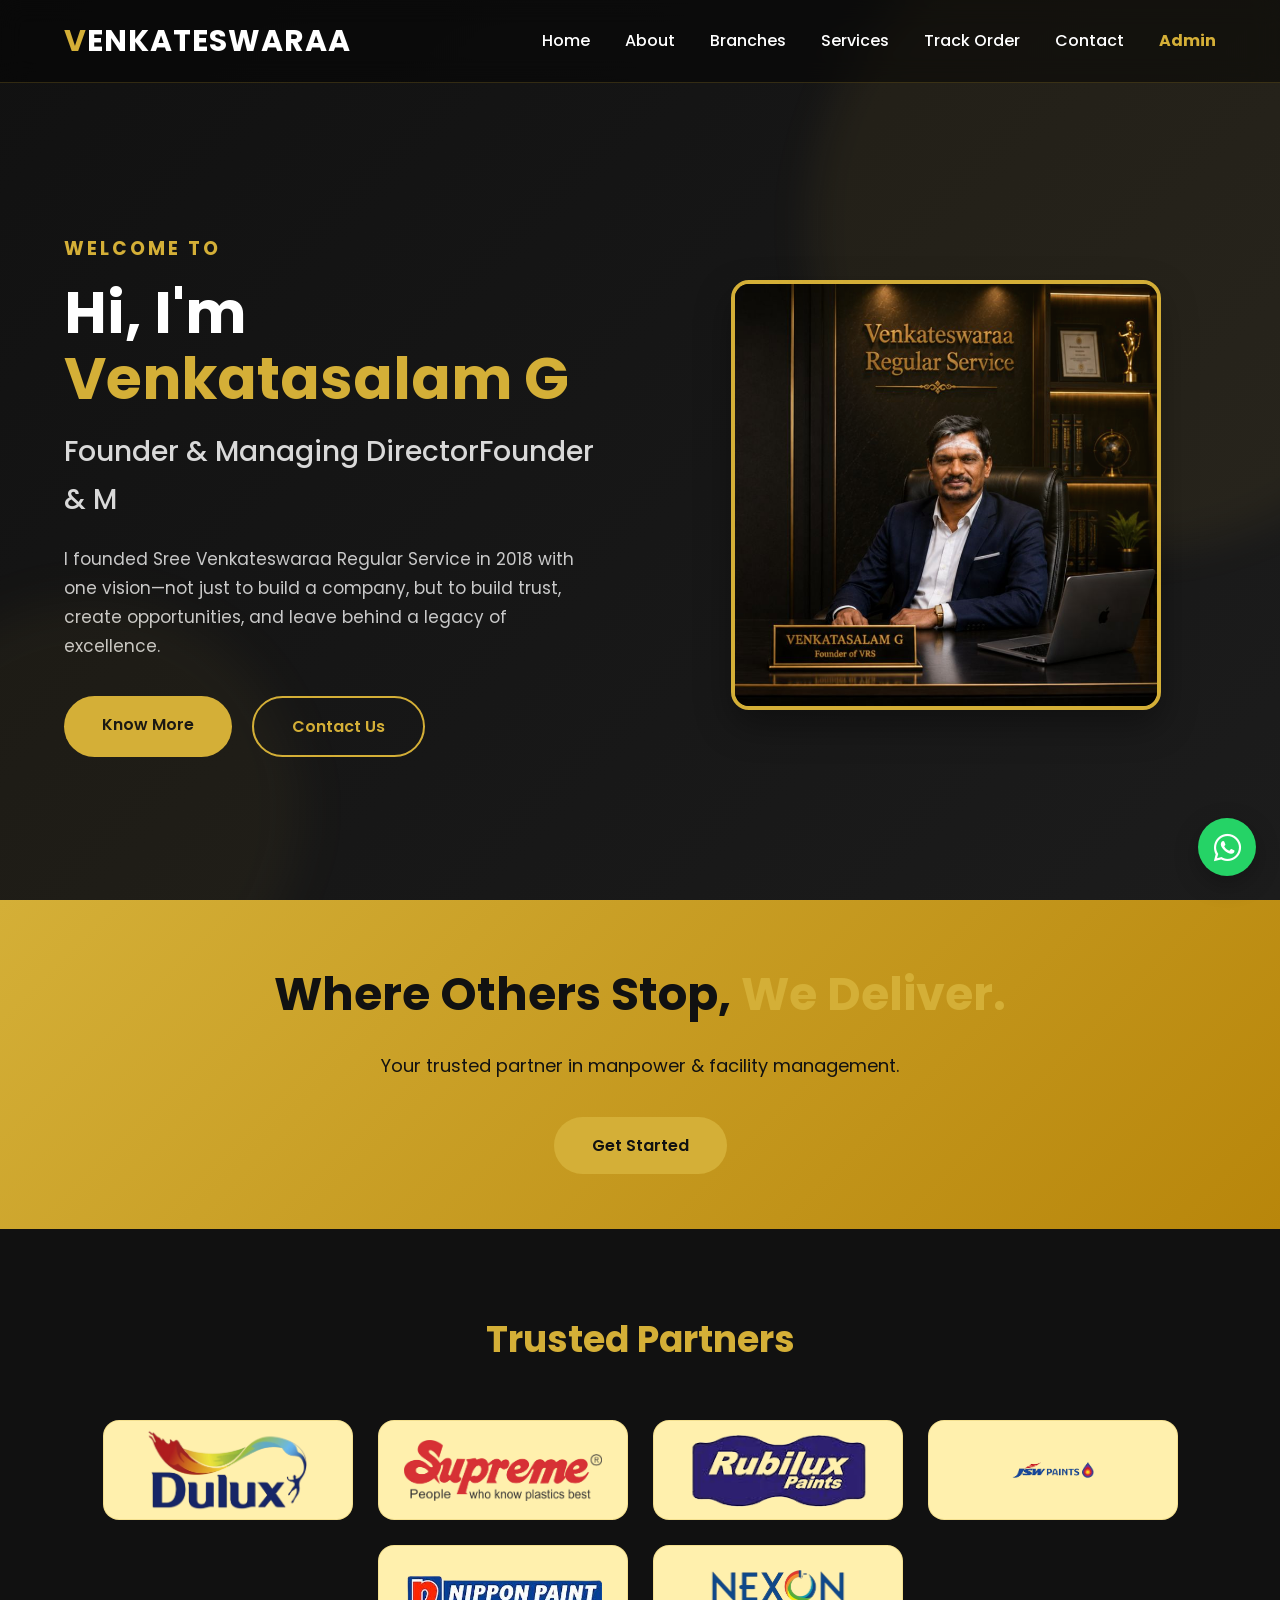
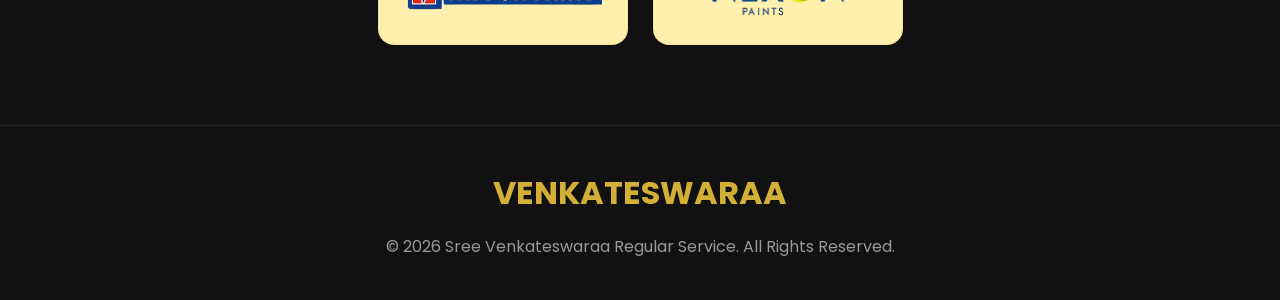
==== commit 06cdd5e2: "Add favicon" ====
--- a/index.html
+++ b/index.html
@@ -5,6 +5,7 @@
 <meta name="viewport" content="width=device-width, initial-scale=1.0">
 <title>Venkateswaraa | Sree Venkateswaraa Regular Service</title>
 <link rel="stylesheet" href="style.css">
+<link rel="icon" type="image/png" href="images\vrs.png">
 <link rel="stylesheet" href="responsive.css">
 <link rel="stylesheet" href="https://cdnjs.cloudflare.com/ajax/libs/font-awesome/6.6.0/css/all.min.css">
 
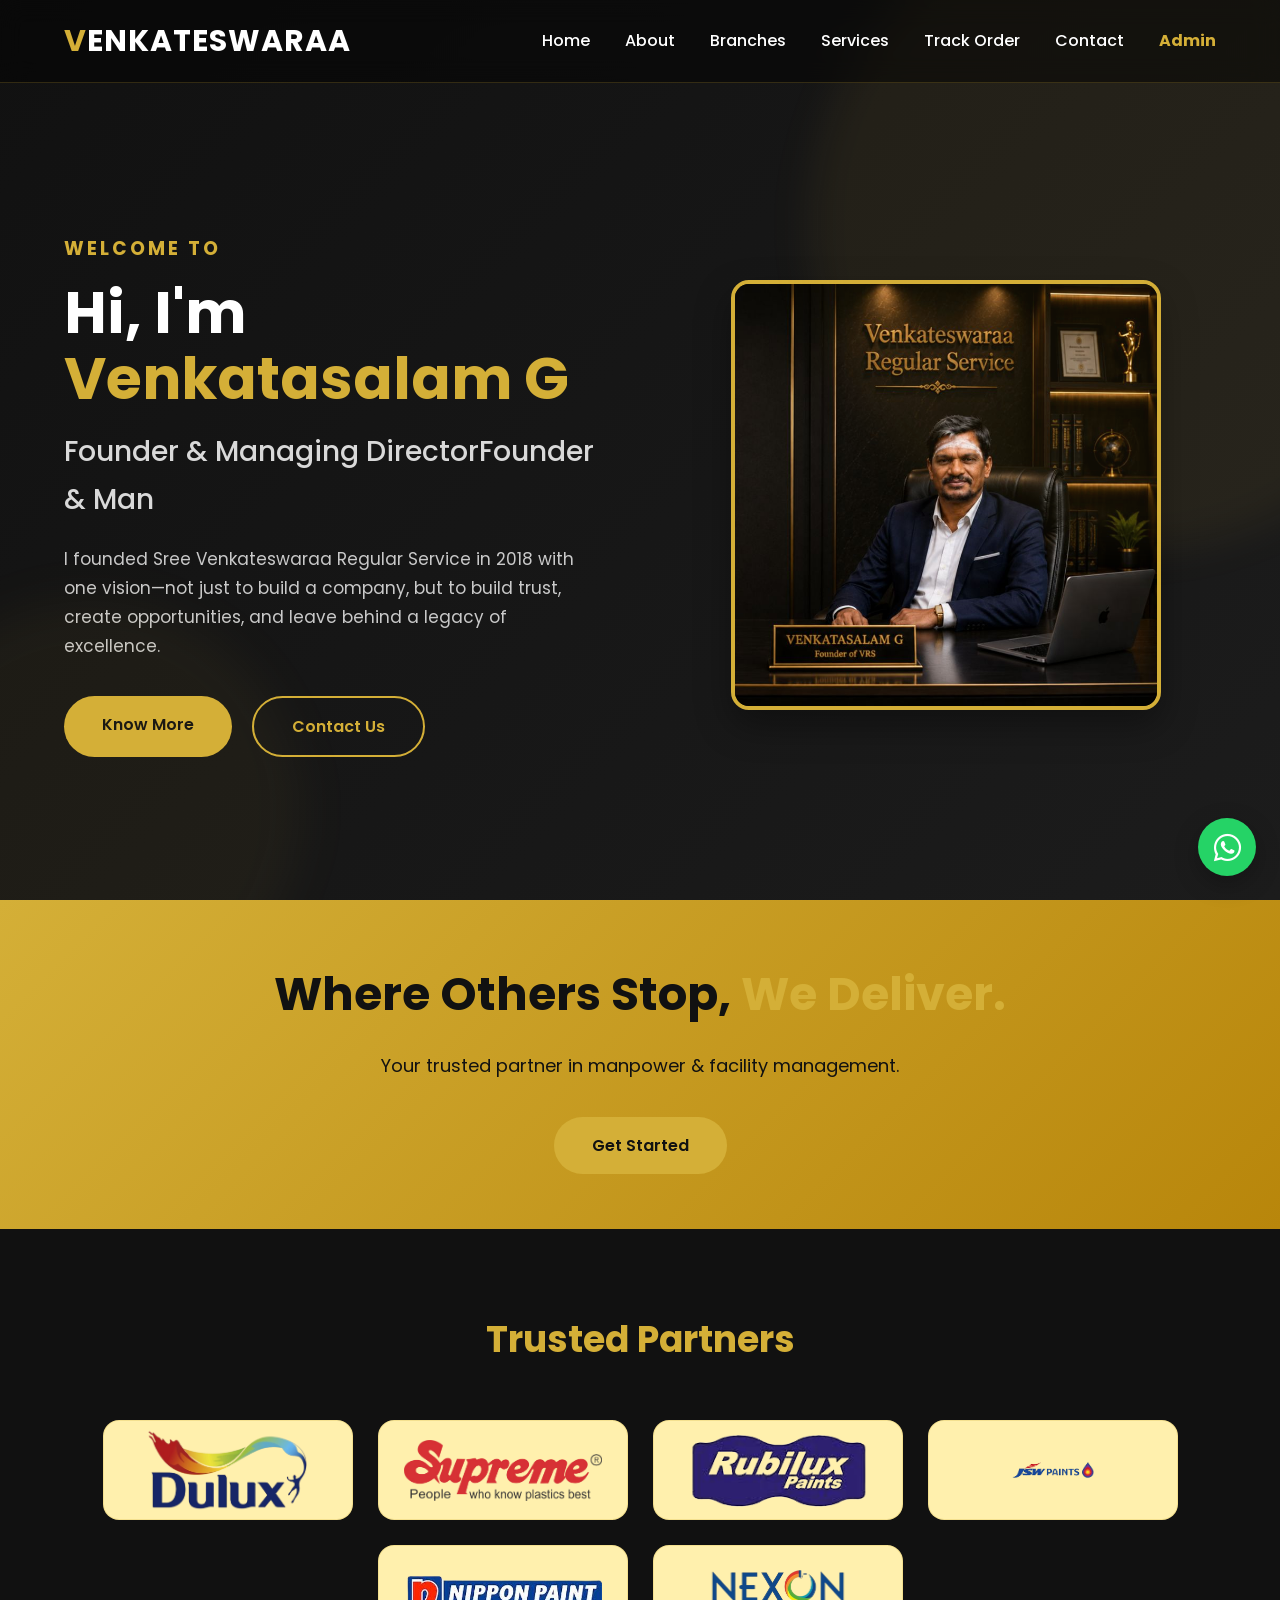
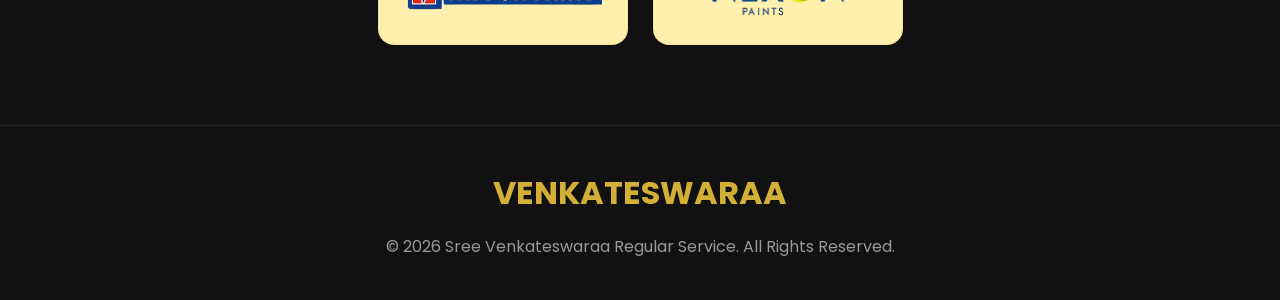
==== commit cc2845e5: "Update title in index.html" ====
--- a/index.html
+++ b/index.html
@@ -3,7 +3,7 @@
 <head>
 <meta charset="UTF-8">
 <meta name="viewport" content="width=device-width, initial-scale=1.0">
-<title>Venkateswaraa | Sree Venkateswaraa Regular Service</title>
+<title>Venkateswaraa</title>
 <link rel="stylesheet" href="style.css">
 <link rel="icon" type="image/png" href="images\vrs.png">
 <link rel="stylesheet" href="responsive.css">
